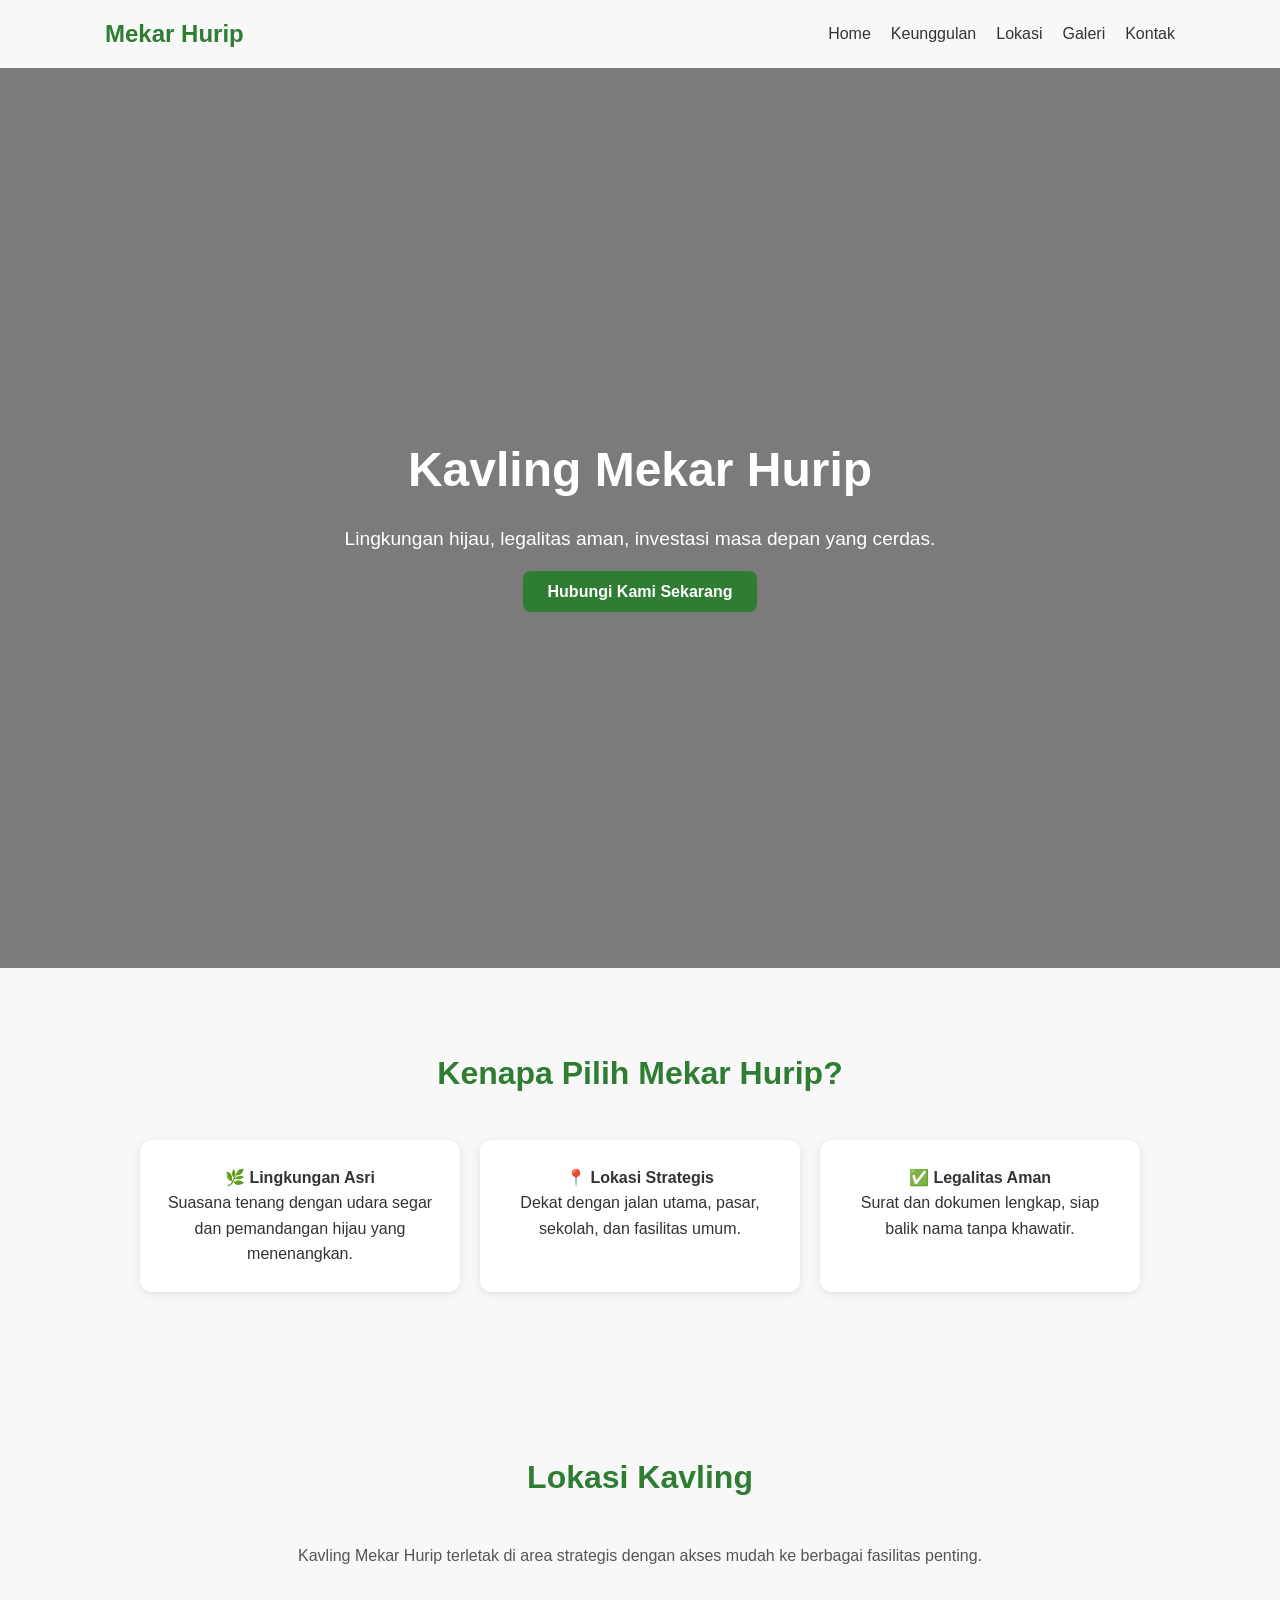
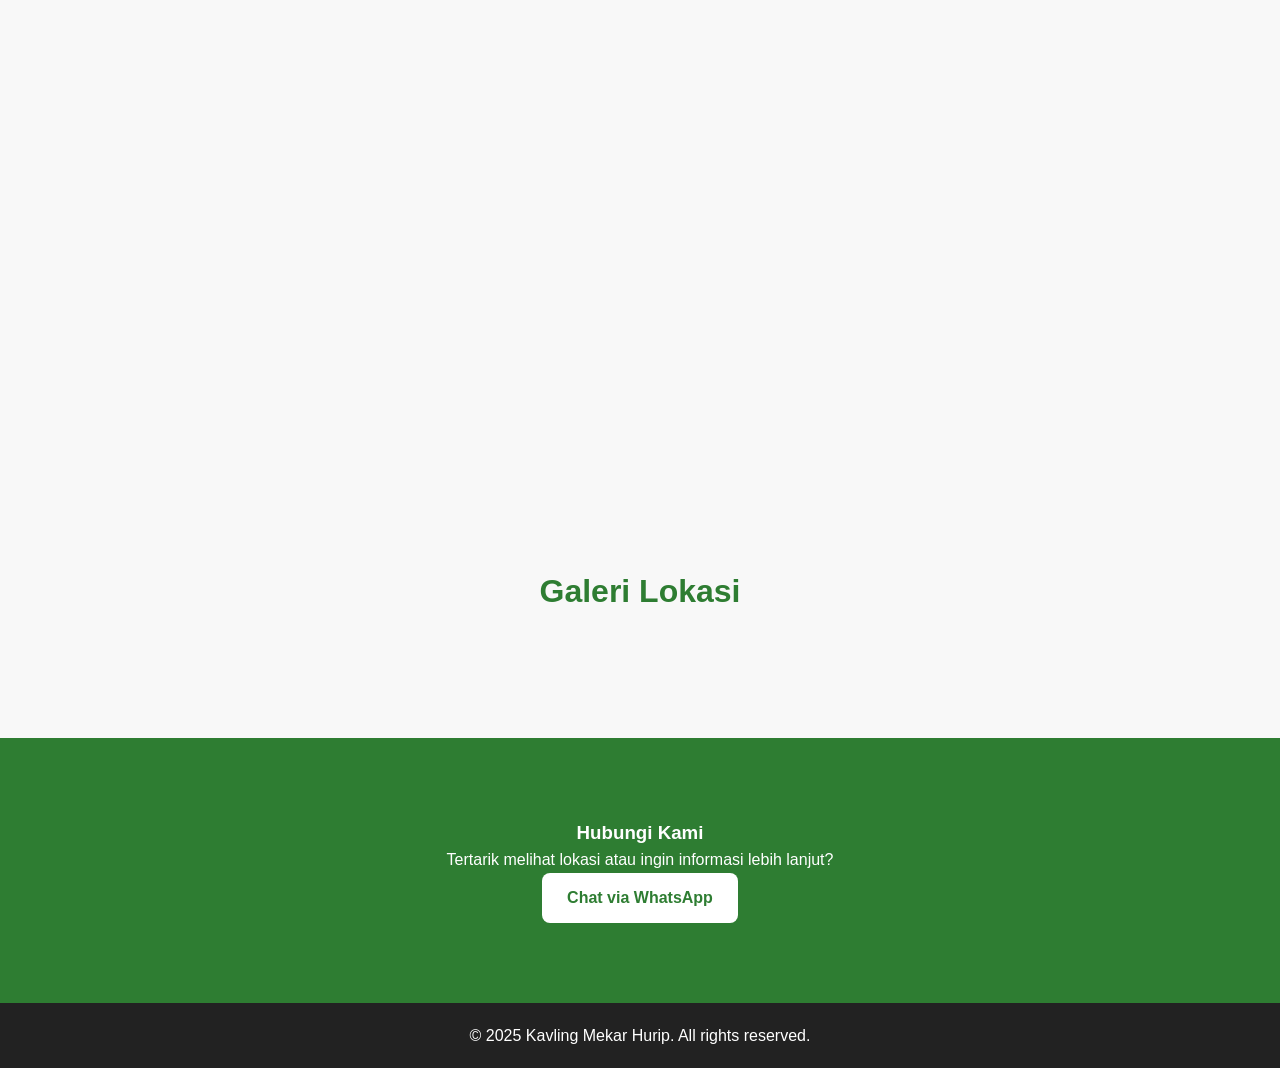
==== index.html @ fb1ff265 "update hero section" ====
<!DOCTYPE html>
<html lang="id">
<head>
  <meta charset="UTF-8">
  <meta name="viewport" content="width=device-width, initial-scale=1.0">
  <title>Kavling Mekar Hurip – Investasi Asri dan Strategis</title>
  <link rel="stylesheet" href="style.css">
</head>
<body>

  <!-- Navbar -->
  <header class="navbar">
    <div class="container">
      <h1 class="logo">Mekar Hurip</h1>
      <span class="menu-toggle">☰</span>
      <nav class="nav-links">
        <a href="#home">Home</a>
        <a href="#keunggulan">Keunggulan</a>
        <a href="#lokasi">Lokasi</a>
        <a href="#galeri">Galeri</a>
        <a href="#kontak">Kontak</a>
      </nav>
    </div>
  </header>

  <!-- Hero -->
  <section id="home" class="hero">
    <div class="overlay"></div>
    <div class="hero-content">
      <h2>Kavling Mekar Hurip</h2>
      <p>Lingkungan hijau, legalitas aman, investasi masa depan yang cerdas.</p>
      <a href="#kontak" class="btn">Hubungi Kami Sekarang</a>
    </div>
  </section>

  <!-- Keunggulan -->
  <section id="keunggulan" class="section fade-in">
    <h3>Kenapa Pilih Mekar Hurip?</h3>
    <div class="cards">
      <div class="card">
        <h4>🌿 Lingkungan Asri</h4>
        <p>Suasana tenang dengan udara segar dan pemandangan hijau yang menenangkan.</p>
      </div>
      <div class="card">
        <h4>📍 Lokasi Strategis</h4>
        <p>Dekat dengan jalan utama, pasar, sekolah, dan fasilitas umum.</p>
      </div>
      <div class="card">
        <h4>✅ Legalitas Aman</h4>
        <p>Surat dan dokumen lengkap, siap balik nama tanpa khawatir.</p>
      </div>
    </div>
  </section>

  <!-- Lokasi -->
  <section id="lokasi" class="section lokasi fade-in">
    <h3>Lokasi Kavling</h3>
    <p>Kavling Mekar Hurip terletak di area strategis dengan akses mudah ke berbagai fasilitas penting.</p>
    <iframe class="map"
      src="https://www.google.com/maps/embed?pb=!1m18!..." 
      allowfullscreen="" loading="lazy"></iframe>
  </section>

  <!-- Galeri -->
  <section id="galeri" class="section fade-in">
    <h3>Galeri Lokasi</h3>
    <div class="galeri">
      <img src="https://images.unsplash.com/photo-1600585154340-be6161a56a0c" alt="">
      <img src="https://images.unsplash.com/photo-1600585154353-70c2b6f5d8d4" alt="">
      <img src="https://images.unsplash.com/photo-1600585154319-9b429f7f26b3" alt="">
    </div>
  </section>

  <!-- Kontak -->
  <section id="kontak" class="kontak fade-in">
    <h3>Hubungi Kami</h3>
    <p>Tertarik melihat lokasi atau ingin informasi lebih lanjut?</p>
    <a href="https://wa.me/6281234567890" target="_blank" class="btn-white">Chat via WhatsApp</a>
  </section>

  <!-- Footer -->
  <footer>
    <p>© 2025 Kavling Mekar Hurip. All rights reserved.</p>
  </footer>
<script>
  // --- Menu toggle ---
  const menuToggle = document.querySelector('.menu-toggle');
  const navLinks = document.querySelector('.nav-links');
  menuToggle.addEventListener('click', () => {
    navLinks.classList.toggle('active');
  });

  // --- Efek Scroll Fade-in ---
  const fadeEls = document.querySelectorAll('.fade-in');
  const observer = new IntersectionObserver((entries) => {
    entries.forEach(entry => {
      if (entry.isIntersecting) {
        entry.target.classList.add('visible');
      }
    });
  }, { threshold: 0.2 });

  fadeEls.forEach(el => observer.observe(el));
</script>
</body>
</html>
---- style.css ----
/* === RESET DASAR === */
* {
  margin: 0;
  padding: 0;
  box-sizing: border-box;
}

body {
  font-family: "Poppins", sans-serif;
  background-color: #f8f8f8;
  color: #333;
  line-height: 1.6;
}

/* === NAVBAR === */
.container {
  max-width: 1100px;
  margin: auto;
  display: flex;
  justify-content: space-between;
  align-items: center;
  padding: 15px;
}

.logo {
  color: #2e7d32;
  font-weight: 700;
  font-size: 1.5rem;
}

.nav-links {
  display: flex;
  gap: 20px;
  align-items: center;
}

.nav-links a {
  color: #333;
  text-decoration: none;
  font-weight: 500;
  transition: color 0.3s ease;
}

.nav-links a:hover {
  color: #1e7d32;
}

.menu-toggle {
  display: none;
  font-size: 1.8em;
  color: #2e7d32;
  cursor: pointer;
}

/* === HERO SECTION === */
.hero {
  background-image: url('https://images.unsplash.com/photo-1600585154340-be6161a56a0c');
  background-size: cover;
  background-position: center;
  height: 100vh;
  display: flex;
  align-items: center;
  justify-content: center;
  text-align: center;
  color: white;
  position: relative;
}

.hero .overlay {
  position: absolute;
  top: 0; left: 0; right: 0; bottom: 0;
  background: rgba(0,0,0,0.5);
}

.hero-content {
  position: relative;
  z-index: 2;
}

.hero h2 {
  font-size: 3rem;
  margin-bottom: 15px;
}

.hero p {
  font-size: 1.2rem;
  margin-bottom: 25px;
}

.btn {
  background: #2e7d32;
  color: white;
  padding: 12px 25px;
  border-radius: 8px;
  text-decoration: none;
  font-weight: 600;
  transition: 0.3s;
}

.btn:hover {
  background: #256027;
}

/* === SECTION UMUM === */
.section {
  padding: 80px 20px;
  text-align: center;
}

.section h3 {
  font-size: 2rem;
  color: #2e7d32;
  margin-bottom: 40px;
}

/* === KEUNGGULAN (CARDS) === */
.cards {
  display: grid;
  grid-template-columns: repeat(auto-fit, minmax(250px, 1fr));
  gap: 20px;
  max-width: 1000px;
  margin: auto;
}

.card {
  background: white;
  border-radius: 12px;
  padding: 25px;
  box-shadow: 0 2px 8px rgba(0,0,0,0.1);
  transition: transform 0.3s ease, box-shadow 0.3s ease;
}

.card:hover {
  transform: translateY(-5px);
  box-shadow: 0 8px 16px rgba(0,0,0,0.15);
}

/* === LOKASI === */
.lokasi p {
  max-width: 700px;
  margin: 0 auto 30px;
  color: #555;
}

.map {
  width: 100%;
  height: 400px;
  border: 0;
  border-radius: 12px;
}

/* === GALERI === */
.galeri {
  display: grid;
  grid-template-columns: repeat(auto-fit, minmax(280px, 1fr));
  gap: 15px;
  max-width: 1000px;
  margin: auto;
}

.galeri img {
  width: 100%;
  border-radius: 12px;
  box-shadow: 0 2px 8px rgba(0,0,0,0.1);
}

/* === KONTAK === */
.kontak {
  background: #2e7d32;
  color: white;
  padding: 80px 20px;
  text-align: center;
}

.kontak .btn-white {
  display: inline-block;
  background: white;
  color: #2e7d32;
  padding: 12px 25px;
  border-radius: 8px;
  text-decoration: none;
  font-weight: 600;
  transition: 0.3s;
}

.kontak .btn-white:hover {
  background: #f0f0f0;
}

/* === FOOTER === */
footer {
  background: #222;
  color: white;
  text-align: center;
  padding: 20px;
}

/* === RESPONSIVE DESIGN === */

/* Tablet dan layar sedang (max 992px) */
@media (max-width: 992px) {
  .container {
    width: 90%;
  }

  .hero h2 {
    font-size: 2em;
  }

  .hero p {
    font-size: 1em;
  }
}

/* HP dan layar kecil (max 768px) */
@media (max-width: 768px) {
  .menu-toggle {
    display: block;
  }

  .nav-links {
    display: none;
    position: absolute;
    top: 70px;
    right: 0;
    background: rgba(44, 62, 80, 0.95);
    flex-direction: column;
    width: 100%;
    text-align: center;
    padding: 20px 0;
    box-shadow: 0 5px 10px rgba(0,0,0,0.2);
    z-index: 999;
    opacity: 0;
    transform: translateY(-15px);
    transition: all 0.3s ease;
  }

  .nav-links.active {
    display: flex;
    opacity: 1;
    transform: translateY(0);
    animation: slideDown 0.3s ease forwards;
  }

  .nav-links a {
    color: #fff;
    padding: 12px 0;
    display: block;
  }

  .nav-links a:hover {
    background: #1abc9c;
  }

  .hero {
    height: 80vh;
  }

  .hero h2 {
    font-size: 1.8em;
  }

  .hero p {
    font-size: 0.9em;
  }

  .card {
    width: 100%;
  }

  .kontak form {
    width: 100%;
  }
}

/* HP kecil (max 480px) */
@media (max-width: 480px) {
  .hero h2 {
    font-size: 1.5em;
  }

  .hero p {
    font-size: 0.9em;
  }

  .btn, .btn-white {
    padding: 8px 16px;
    font-size: 0.9em;
  }

  .logo {
    font-size: 1.3em;
  }

  .nav-links a {
    font-size: 0.95em;
  }
}

/* Desktop (lebih dari 768px) */
@media (min-width: 769px) {
  .menu-toggle {
    display: none;
  }

  .nav-links {
    display: flex !important;
    position: static;
    background: none;
    flex-direction: row;
    box-shadow: none;
    opacity: 1;
    transform: none;
  }

  .nav-links a {
    color: #333;
    background: none;
  }
}

/* === ANIMASI MENU === */
@keyframes slideDown {
  from {
    opacity: 0;
    transform: translateY(-20px);
  }
  to {
    opacity: 1;
    transform: translateY(0);
  }
}
/* === ANIMASI SCROLL FADE-IN === */
.fade-in {
  opacity: 0;
  transform: translateY(40px);
  transition: opacity 0.8s ease, transform 0.8s ease;
}

.fade-in.visible {
  opacity: 1;
  transform: translateY(0);
}
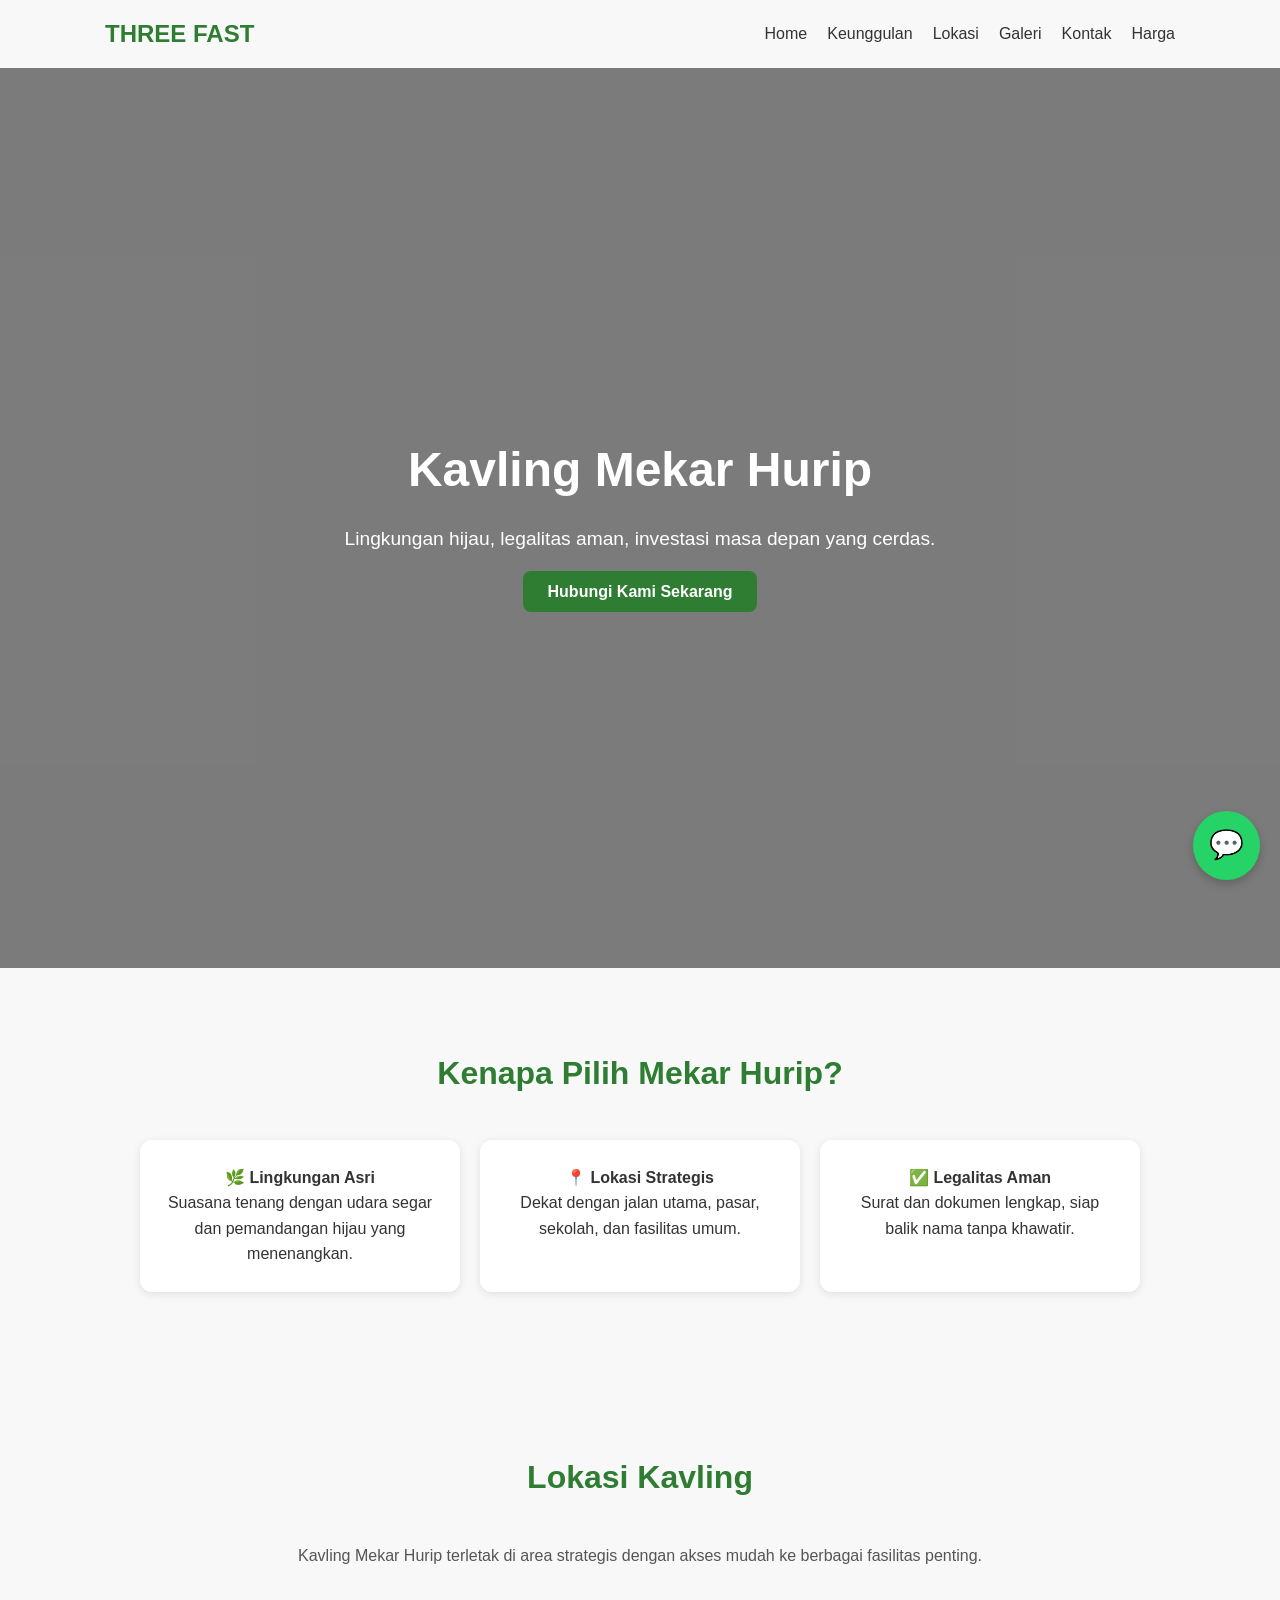
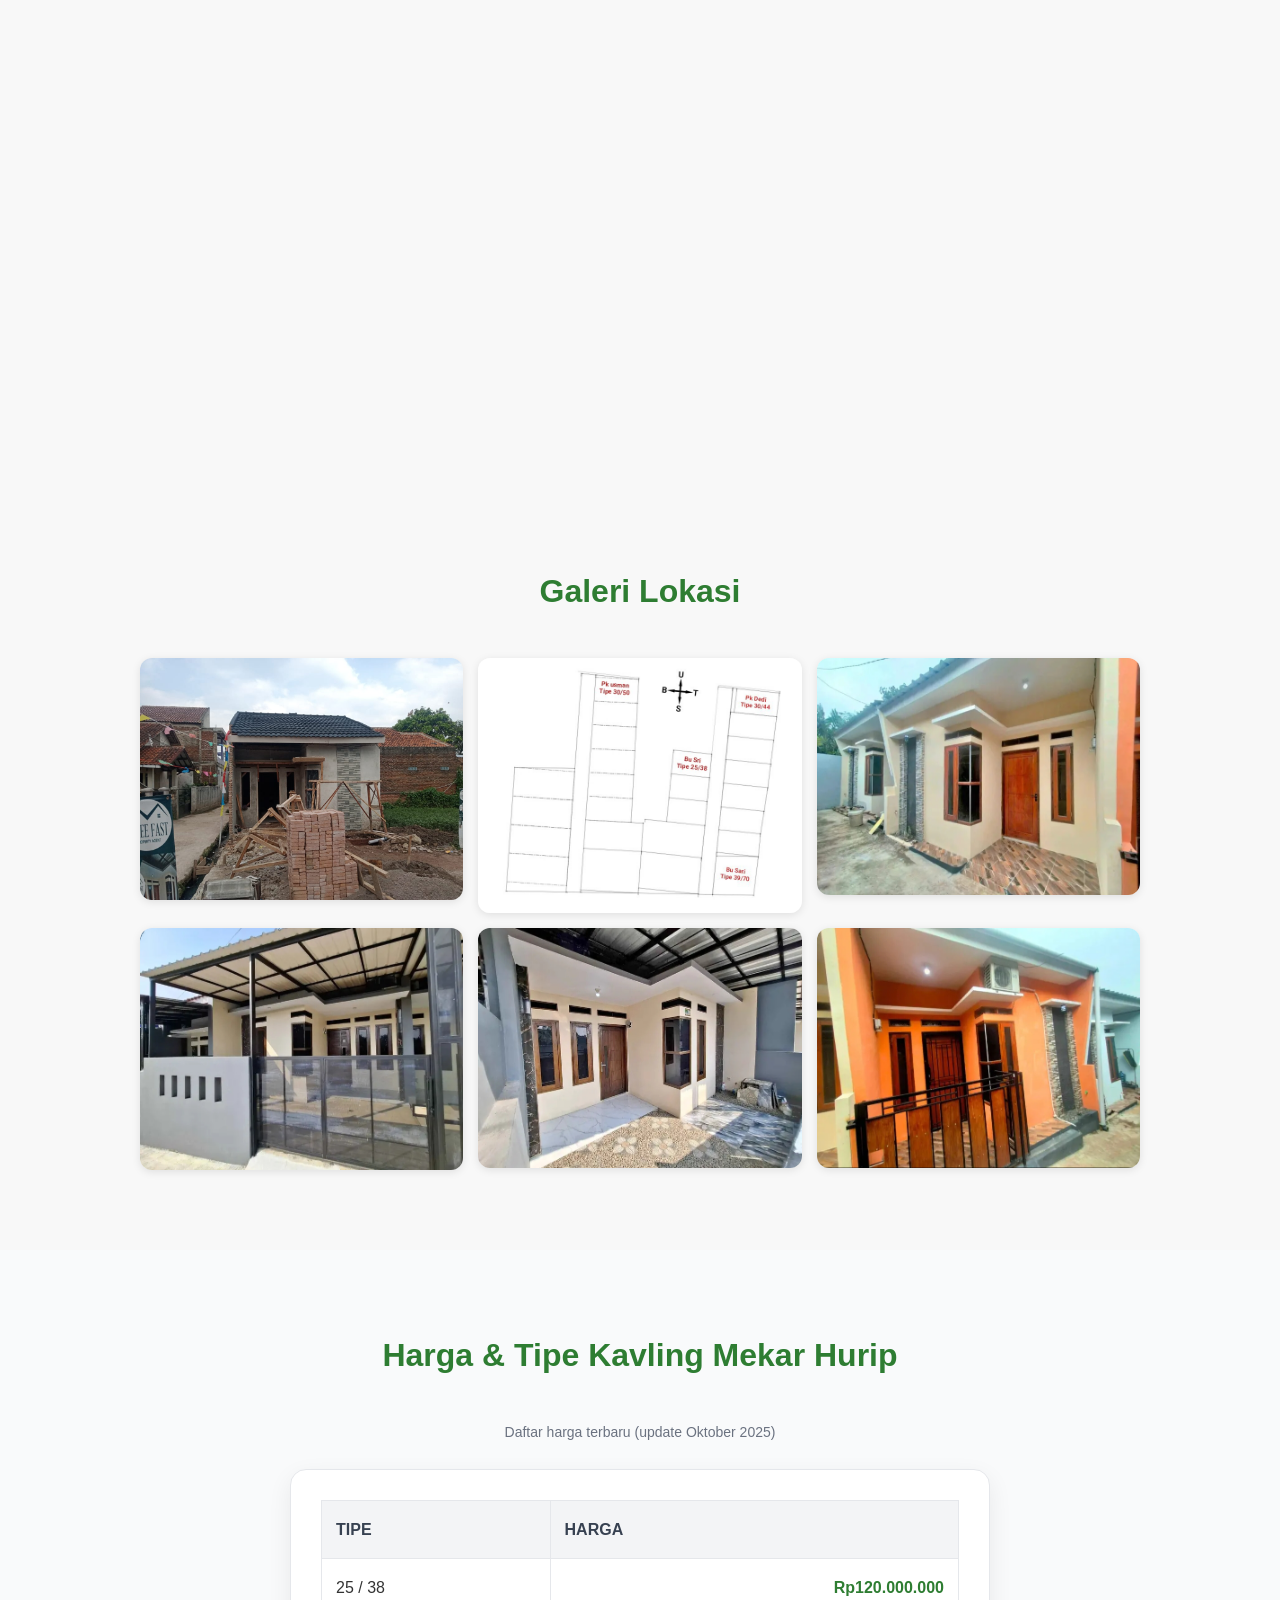
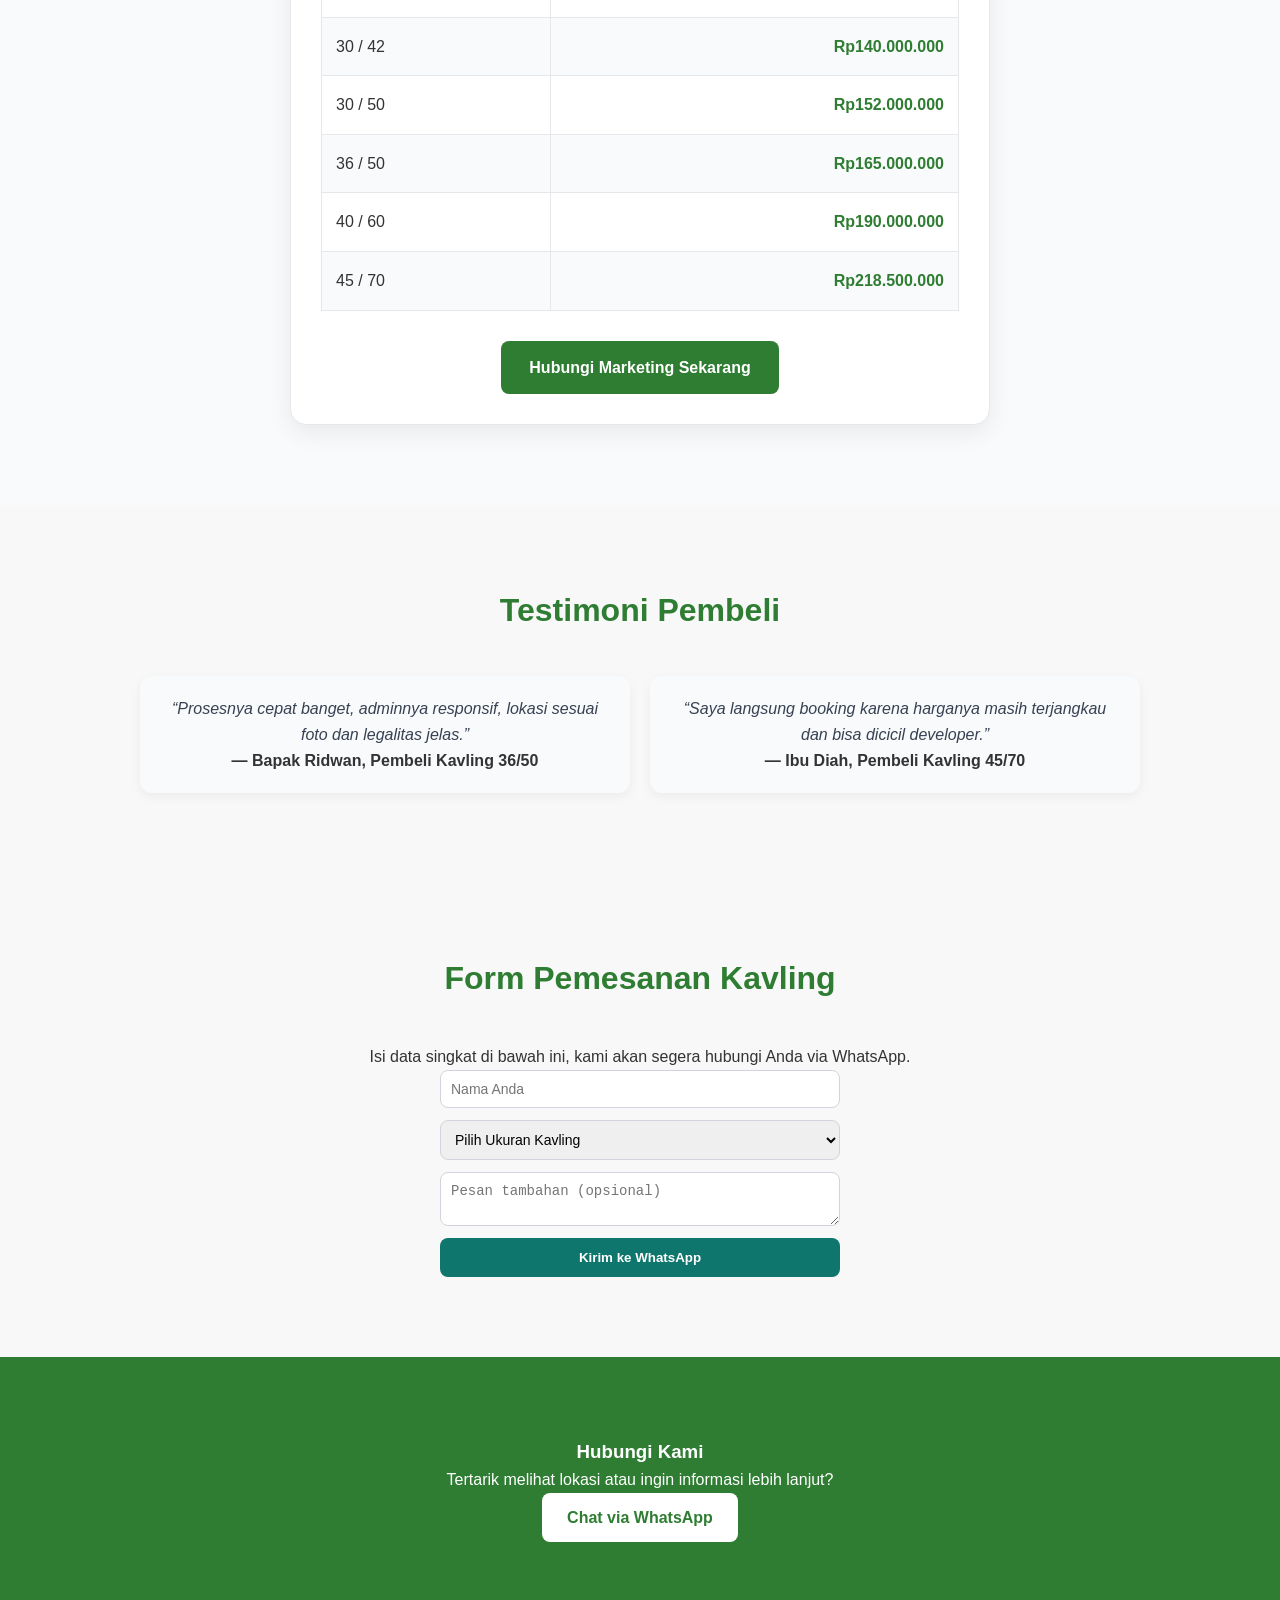
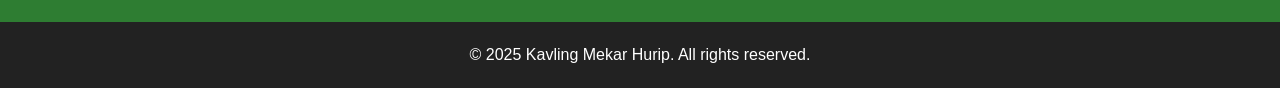
==== commit ba78a08c: "projek kavling" ====
--- a/index.html
+++ b/index.html
@@ -5,13 +5,15 @@
   <meta name="viewport" content="width=device-width, initial-scale=1.0">
   <title>Kavling Mekar Hurip – Investasi Asri dan Strategis</title>
   <link rel="stylesheet" href="style.css">
+  <meta name="description" content="Kavling Mekar Hurip Bojong Malaka - kavling asri, legalitas aman, harga mulai Rp120 juta. Lokasi strategis dekat fasilitas umum.">
+  <meta name="keywords" content="kavling Bojong Malaka, kavling Mekar Hurip, jual tanah Bandung, investasi properti murah">
 </head>
 <body>
 
   <!-- Navbar -->
   <header class="navbar">
     <div class="container">
-      <h1 class="logo">Mekar Hurip</h1>
+      <h1 class="logo">THREE FAST</h1>
       <span class="menu-toggle">☰</span>
       <nav class="nav-links">
         <a href="#home">Home</a>
@@ -19,6 +21,7 @@
         <a href="#lokasi">Lokasi</a>
         <a href="#galeri">Galeri</a>
         <a href="#kontak">Kontak</a>
+        <a href="#harga">Harga</a>
       </nav>
     </div>
   </header>
@@ -57,7 +60,7 @@
     <h3>Lokasi Kavling</h3>
     <p>Kavling Mekar Hurip terletak di area strategis dengan akses mudah ke berbagai fasilitas penting.</p>
     <iframe class="map"
-      src="https://www.google.com/maps/embed?pb=!1m18!..." 
+      src="https://www.google.com/maps/place/KAVLING+MEKAR+HURIP+BOJONGMALAKA/@-6.996932,107.6076114,19.5z/data=!4m14!1m7!3m6!1s0x2e68e90009b513f5:0x3570cea30dfe92aa!2sKAVLING+MEKAR+HURIP+BOJONGMALAKA!8m2!3d-6.9966136!4d107.6073963!16s%2Fg%2F11xvnf349w!3m5!1s0x2e68e90009b513f5:0x3570cea30dfe92aa!8m2!3d-6.9966136!4d107.6073963!16s%2Fg%2F11xvnf349w?entry=ttu&g_ep=EgoyMDI1MTAwOC4wIKXMDSoASAFQAw%3D%3D" 
       allowfullscreen="" loading="lazy"></iframe>
   </section>
 
@@ -65,24 +68,96 @@
   <section id="galeri" class="section fade-in">
     <h3>Galeri Lokasi</h3>
     <div class="galeri">
-      <img src="https://images.unsplash.com/photo-1600585154340-be6161a56a0c" alt="">
-      <img src="https://images.unsplash.com/photo-1600585154353-70c2b6f5d8d4" alt="">
-      <img src="https://images.unsplash.com/photo-1600585154319-9b429f7f26b3" alt="">
-    </div>
+      <img src="foto2.jpg" alt="">
+      <img src="foto4.jpg" alt="">
+      <img src="foto5.jpg" alt="">
+      <img src="foto6.jpg" alt="">
+      <img src="foto7.jpg" alt="">
+      <img src="foto8.jpg" alt="">
+    </div>
+  </section>
+
+  <!-- Harga & Skema Pembayaran -->
+  <section id="harga" class="section fade-up">
+    <h3>Harga & Tipe Kavling Mekar Hurip</h3>
+    <p class="muted">Daftar harga terbaru (update Oktober 2025)</p>
+
+    <div class="card">
+      <table>
+        <thead>
+          <tr>
+            <th>TIPE</th>
+            <th>HARGA</th>
+          </tr>
+        </thead>
+        <tbody>
+          <tr><td>25 / 38</td><td>Rp120.000.000</td></tr>
+          <tr><td>30 / 42</td><td>Rp140.000.000</td></tr>
+          <tr><td>30 / 50</td><td>Rp152.000.000</td></tr>
+          <tr><td>36 / 50</td><td>Rp165.000.000</td></tr>
+          <tr><td>40 / 60</td><td>Rp190.000.000</td></tr>
+          <tr><td>45 / 70</td><td>Rp218.500.000</td></tr>
+        </tbody>
+      </table>
+
+      <a href="#kontak" class="btn">Hubungi Marketing Sekarang</a>
+    </div>
+  </section>
+
+  <!-- Testimoni -->
+  <section id="testimoni" class="section fade-in">
+  <h3>Testimoni Pembeli</h3>
+  <div class="cards">
+    <div class="card">
+      <p>“Prosesnya cepat banget, adminnya responsif, lokasi sesuai foto dan legalitas jelas.”</p>
+      <strong>— Bapak Ridwan, Pembeli Kavling 36/50</strong>
+    </div>
+    <div class="card">
+      <p>“Saya langsung booking karena harganya masih terjangkau dan bisa dicicil developer.”</p>
+      <strong>— Ibu Diah, Pembeli Kavling 45/70</strong>
+    </div>
+  </div>
+  </section>
+  <!-- Form Pemesanan -->
+  <section id="pemesanan" class="section fade-in">
+  <h3>Form Pemesanan Kavling</h3>
+  <p>Isi data singkat di bawah ini, kami akan segera hubungi Anda via WhatsApp.</p>
+
+  <form id="form-pemesanan">
+    <input type="text" id="nama" placeholder="Nama Anda" required>
+    <select id="ukuran" required>
+      <option value="">Pilih Ukuran Kavling</option>
+      <option value="25/38">25 / 38</option>
+      <option value="30/42">30 / 42</option>
+      <option value="30/50">30 / 50</option>
+      <option value="36/50">36 / 50</option>
+      <option value="40/60">40 / 60</option>
+      <option value="45/70">45 / 70</option>
+    </select>
+    <textarea id="pesan" placeholder="Pesan tambahan (opsional)"></textarea>
+    <button type="submit" class="btn">Kirim ke WhatsApp</button>
+  </form>
   </section>
 
   <!-- Kontak -->
   <section id="kontak" class="kontak fade-in">
     <h3>Hubungi Kami</h3>
     <p>Tertarik melihat lokasi atau ingin informasi lebih lanjut?</p>
-    <a href="https://wa.me/6281234567890" target="_blank" class="btn-white">Chat via WhatsApp</a>
+    <a href="https://wa.me/6285142150823" target="_blank" class="btn-white">Chat via WhatsApp</a>
   </section>
 
   <!-- Footer -->
   <footer>
     <p>© 2025 Kavling Mekar Hurip. All rights reserved.</p>
   </footer>
-<script>
+  <!-- Floating WhatsApp -->
+  <a href="https://wa.me/6285142150823?text=Halo,%20saya%20tertarik%20dengan%20Kavling%20Mekar%20Hurip"
+   target="_blank"
+   class="floating-wa">
+  💬
+  </a>
+
+  <script>
   // --- Menu toggle ---
   const menuToggle = document.querySelector('.menu-toggle');
   const navLinks = document.querySelector('.nav-links');
@@ -102,5 +177,30 @@
 
   fadeEls.forEach(el => observer.observe(el));
 </script>
+<script>
+document.getElementById('form-pemesanan').addEventListener('submit', function(e) {
+  e.preventDefault();
+  const nama = encodeURIComponent(document.getElementById('nama').value);
+  const ukuran = encodeURIComponent(document.getElementById('ukuran').value);
+  const pesan = encodeURIComponent(document.getElementById('pesan').value);
+  const text = `Halo, saya ${nama}. Saya tertarik dengan kavling ukuran ${ukuran}. ${pesan ? 'Pesan tambahan: ' + pesan : ''}`;
+  const wa = `https://wa.me/6285142150823?text=${text}`;
+  window.open(wa, '_blank');
+});
+</script>
+<script>
+// Efek scroll fade-up (tambahan dari fade-in)
+const fadeUpEls = document.querySelectorAll('.fade-up');
+const fadeUpObserver = new IntersectionObserver(entries => {
+  entries.forEach(entry => {
+    if (entry.isIntersecting) {
+      entry.target.classList.add('visible');
+    }
+  });
+}, { threshold: 0.2 });
+
+fadeUpEls.forEach(el => fadeUpObserver.observe(el));
+</script>
+
 </body>
 </html>
--- a/style.css
+++ b/style.css
@@ -341,3 +341,231 @@
   opacity: 1;
   transform: translateY(0);
 }
+/* Harga Section */
+#harga .card {
+  background: #f8fafc;
+  border-radius: 12px;
+  padding: 20px;
+  box-shadow: 0 6px 18px rgba(0,0,0,0.05);
+  border: 1px solid rgba(0,0,0,0.05);
+  margin-top: 20px;
+}
+
+#harga table {
+  width: 100%;
+  border-collapse: collapse;
+  margin-top: 10px;
+}
+
+#harga th, #harga td {
+  padding: 10px;
+  border: 1px solid rgba(0,0,0,0.1);
+  text-align: center;
+}
+
+#harga th {
+  background: rgba(15,118,110,0.1);
+  color: #0f766e;
+}
+
+#harga .muted {
+  color: #6b7280;
+  font-size: 14px;
+}
+#harga table {
+  overflow-x: auto;
+  white-space: nowrap;
+}
+#testimoni .cards {
+  display: grid;
+  grid-template-columns: repeat(auto-fit, minmax(250px, 1fr));
+  gap: 20px;
+}
+#testimoni .card {
+  background: #f8fafc;
+  padding: 20px;
+  border-radius: 12px;
+  box-shadow: 0 4px 12px rgba(0,0,0,0.05);
+}
+#testimoni p { font-style: italic; color: #374151; }
+#pemesanan form {
+  display: flex;
+  flex-direction: column;
+  gap: 12px;
+  max-width: 400px;
+  margin: 0 auto;
+}
+#pemesanan input, #pemesanan select, #pemesanan textarea {
+  padding: 10px;
+  border: 1px solid #d1d5db;
+  border-radius: 8px;
+  font-size: 14px;
+}
+#pemesanan button {
+  background: #0f766e;
+  color: #fff;
+  border: none;
+  padding: 12px;
+  border-radius: 8px;
+  cursor: pointer;
+}
+#pemesanan button:hover {
+  background: #0d5c55;
+}
+.floating-wa {
+  position: fixed;
+  bottom: 20px;
+  right: 20px;
+  background: #25D366;
+  color: #fff;
+  font-size: 28px;
+  padding: 12px 16px;
+  border-radius: 50%;
+  box-shadow: 0 4px 10px rgba(0,0,0,0.2);
+  text-decoration: none;
+  z-index: 999;
+  transition: transform 0.2s ease;
+}
+.floating-wa:hover {
+  transform: scale(1.1);
+}
+/* ==== KODE BAGIAN HARGA (SUDAH DIPERBAIKI) ==== */
+
+#harga {
+  padding: 80px 20px;
+  background: #f9fafb;
+  text-align: center;
+}
+
+/* Ini adalah card putih pembungkus tabelnya */
+#harga .card {
+  max-width: 700px;    /* Batas maksimum agar tidak terlalu lebar di layar besar */
+  margin: 0 auto;      /* Ini yang membuat card berada di tengah */
+  background: #ffffff;
+  border-radius: 16px;
+  padding: 30px;
+  box-shadow: 0 8px 25px rgba(0, 0, 0, 0.07);
+  border: 1px solid #e5e7eb;
+  transition: transform 0.3s ease, box-shadow 0.3s ease;
+}
+
+#harga .card:hover {
+  transform: translateY(-5px);
+  box-shadow: 0 12px 30px rgba(0, 0, 0, 0.1);
+}
+
+/* Teks sub-judul "Daftar harga terbaru..." */
+#harga .muted {
+  margin-bottom: 25px;
+  display: block; /* Memastikan posisinya benar */
+  color: #6b7280;
+}
+
+/* INI BAGIAN UTAMA PERBAIKANNYA */
+#harga table {
+  width: 100%; /* <-- KUNCI: Membuat tabel memenuhi lebar .card */
+  border-collapse: collapse; /* Merapikan garis-garis tabel */
+  margin: 0;
+}
+
+/* Menata sel header (TH) dan sel data (TD) */
+#harga th,
+#harga td {
+  padding: 16px 14px;
+  border: 1px solid #e5e7eb;
+  text-align: left; /* Teks rata kiri lebih mudah dibaca */
+  font-size: 16px;
+}
+
+#harga th {
+  background: #f3f4f6;
+  font-weight: 600;
+  color: #374151;
+}
+
+/* Membuat kolom harga rata kanan dan lebih menonjol */
+#harga td:last-child {
+  text-align: right;
+  font-weight: 600;
+  color: #2e7d32;
+}
+
+/* Efek "zebra" agar baris lebih mudah dibedakan */
+#harga tbody tr:nth-child(even) {
+  background-color: #f9fafb;
+}
+
+/* Efek hover pada setiap baris tabel */
+#harga tbody tr:hover {
+  background-color: #eef7ee; /* Warna hijau yang sangat lembut */
+}
+
+/* Tombol "Hubungi Marketing" */
+#harga .btn {
+  display: inline-block;
+  background: #2e7d32;
+  color: #fff;
+  padding: 14px 28px;
+  border-radius: 8px;
+  font-weight: 600;
+  text-decoration: none;
+  margin-top: 30px;
+  transition: all 0.25s ease;
+}
+
+#harga .btn:hover {
+  background: #256027;
+  transform: translateY(-2px) scale(1.03);
+}
+
+/* Penyesuaian untuk layar HP */
+@media (max-width: 768px) {
+  #harga .card {
+    width: 95%;
+    padding: 20px;
+  }
+  #harga th, #harga td {
+    font-size: 14px;
+    padding: 12px 10px;
+  }
+}
+
+/* ==== Efek Visual Blok Harga ==== */
+
+/* Animasi muncul lembut */
+.fade-up {
+  opacity: 0;
+  transform: translateY(20px);
+  transition: all 0.8s ease;
+}
+.fade-up.visible {
+  opacity: 1;
+  transform: translateY(0);
+}
+
+/* Efek hover di baris tabel */
+#harga tbody tr {
+  transition: background-color 0.25s ease, transform 0.2s ease;
+}
+#harga tbody tr:hover {
+  background-color: rgba(15, 118, 110, 0.08);
+  transform: scale(1.01);
+}
+
+/* Shadow halus di hover card */
+#harga .card {
+  transition: box-shadow 0.3s ease, transform 0.3s ease;
+}
+#harga .card:hover {
+  box-shadow: 0 8px 20px rgba(0,0,0,0.08);
+  transform: translateY(-3px);
+}
+
+/* Transisi tombol */
+#harga .btn {
+  transition: all 0.25s ease;
+}
+#harga .btn:hover {
+  background-color: #0c5a54;
+  transform: scale(1.03);
+}
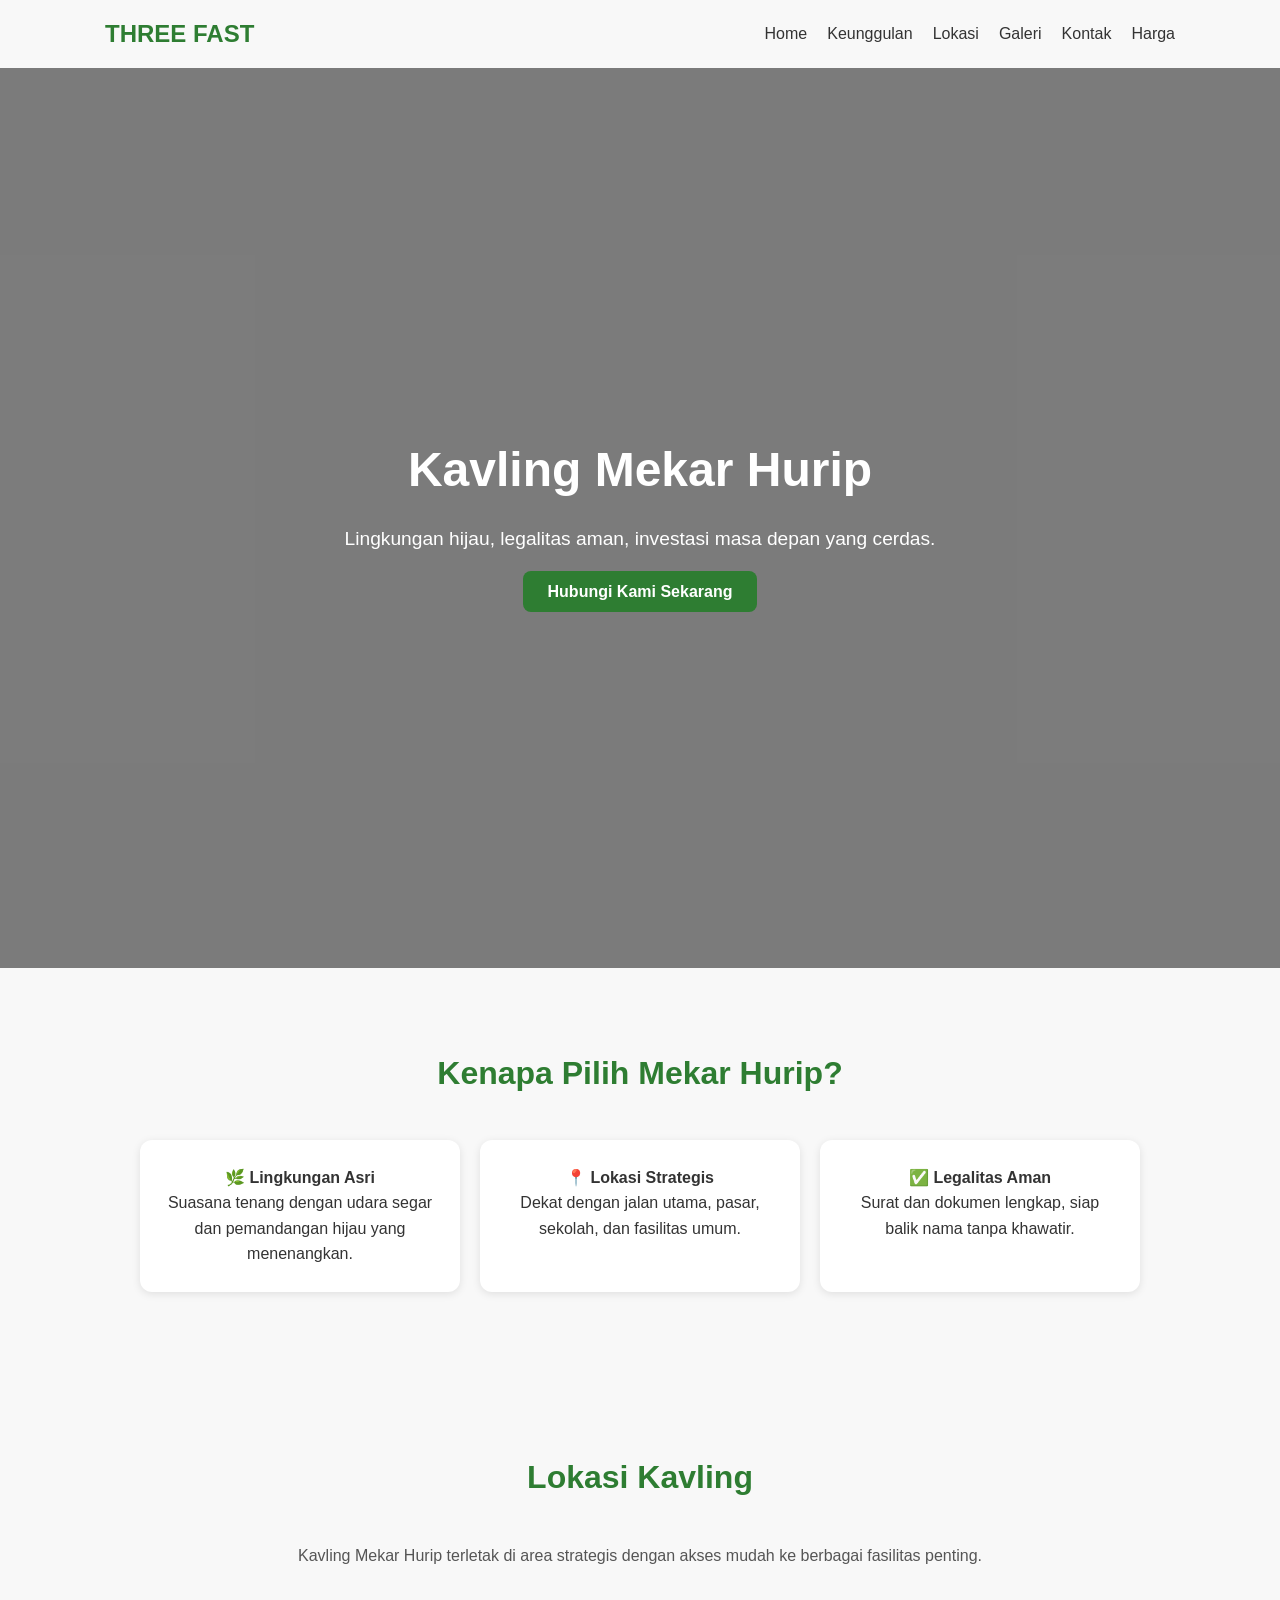
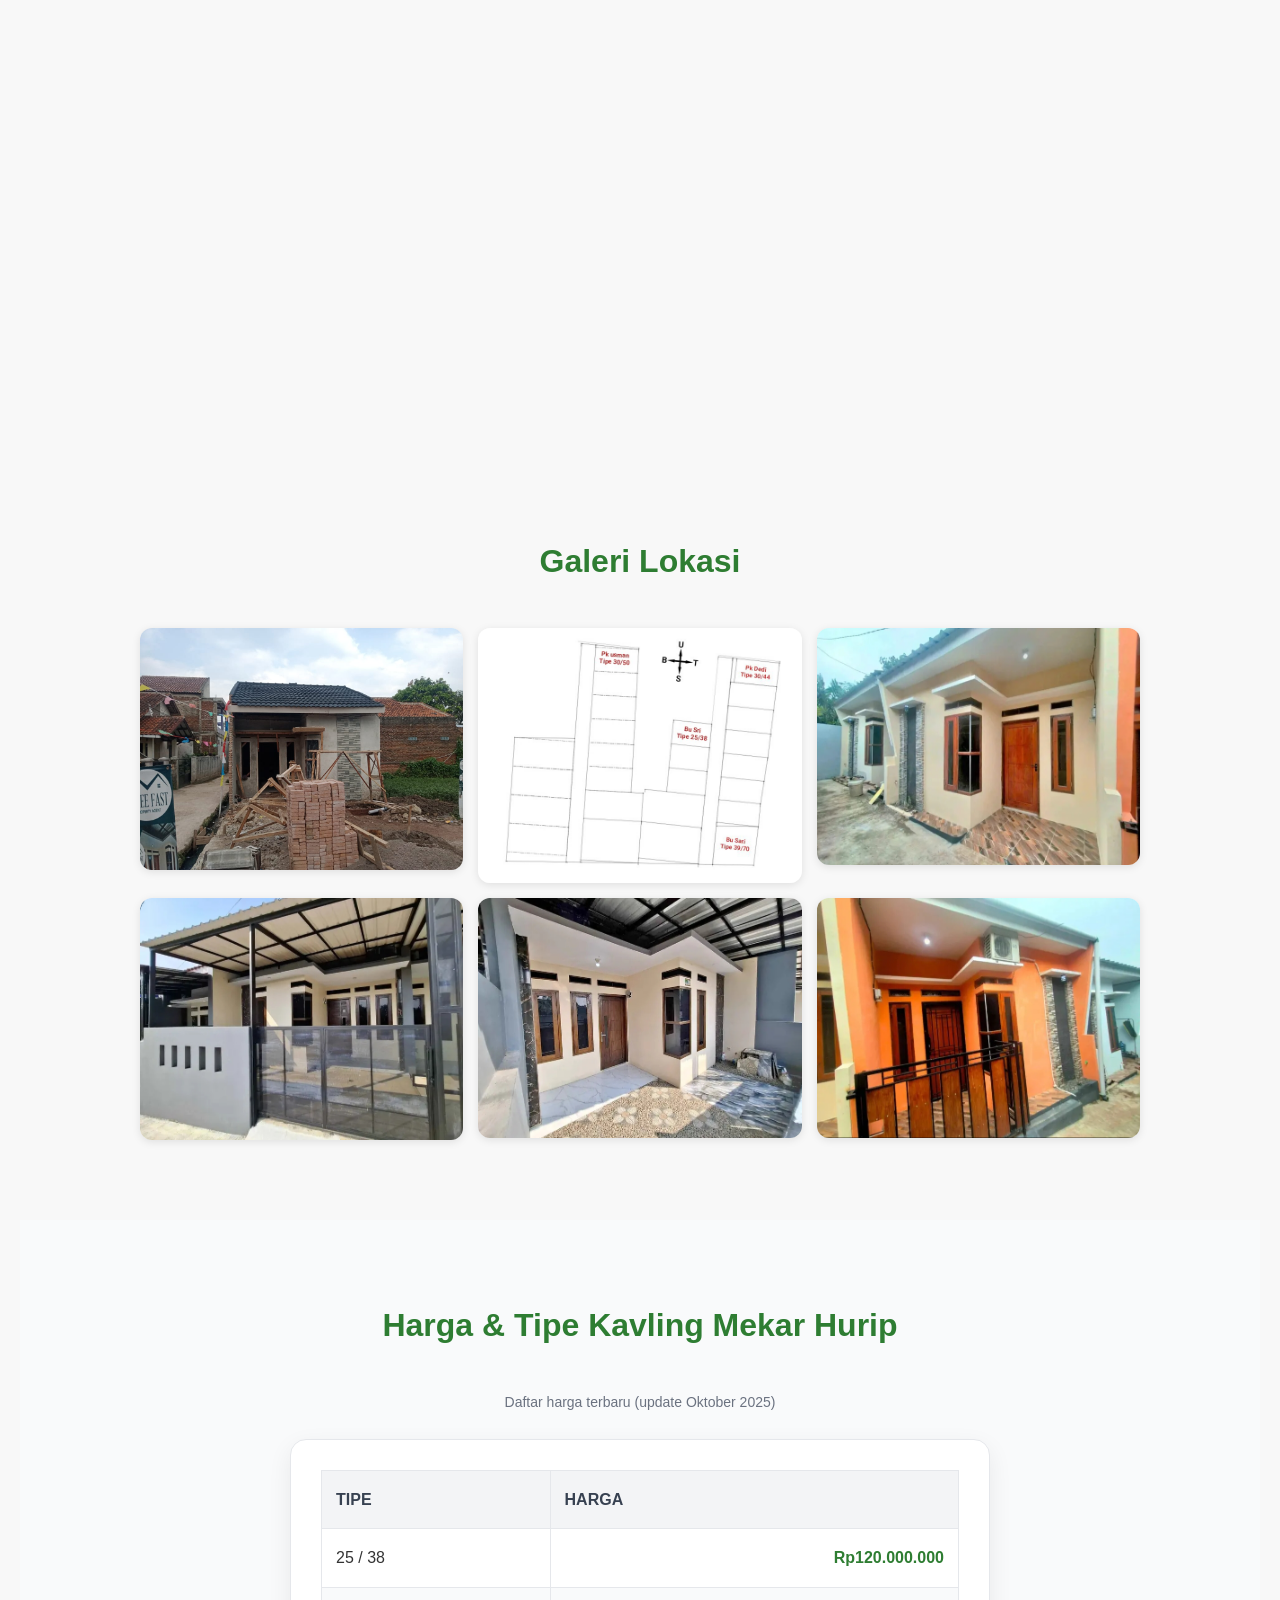
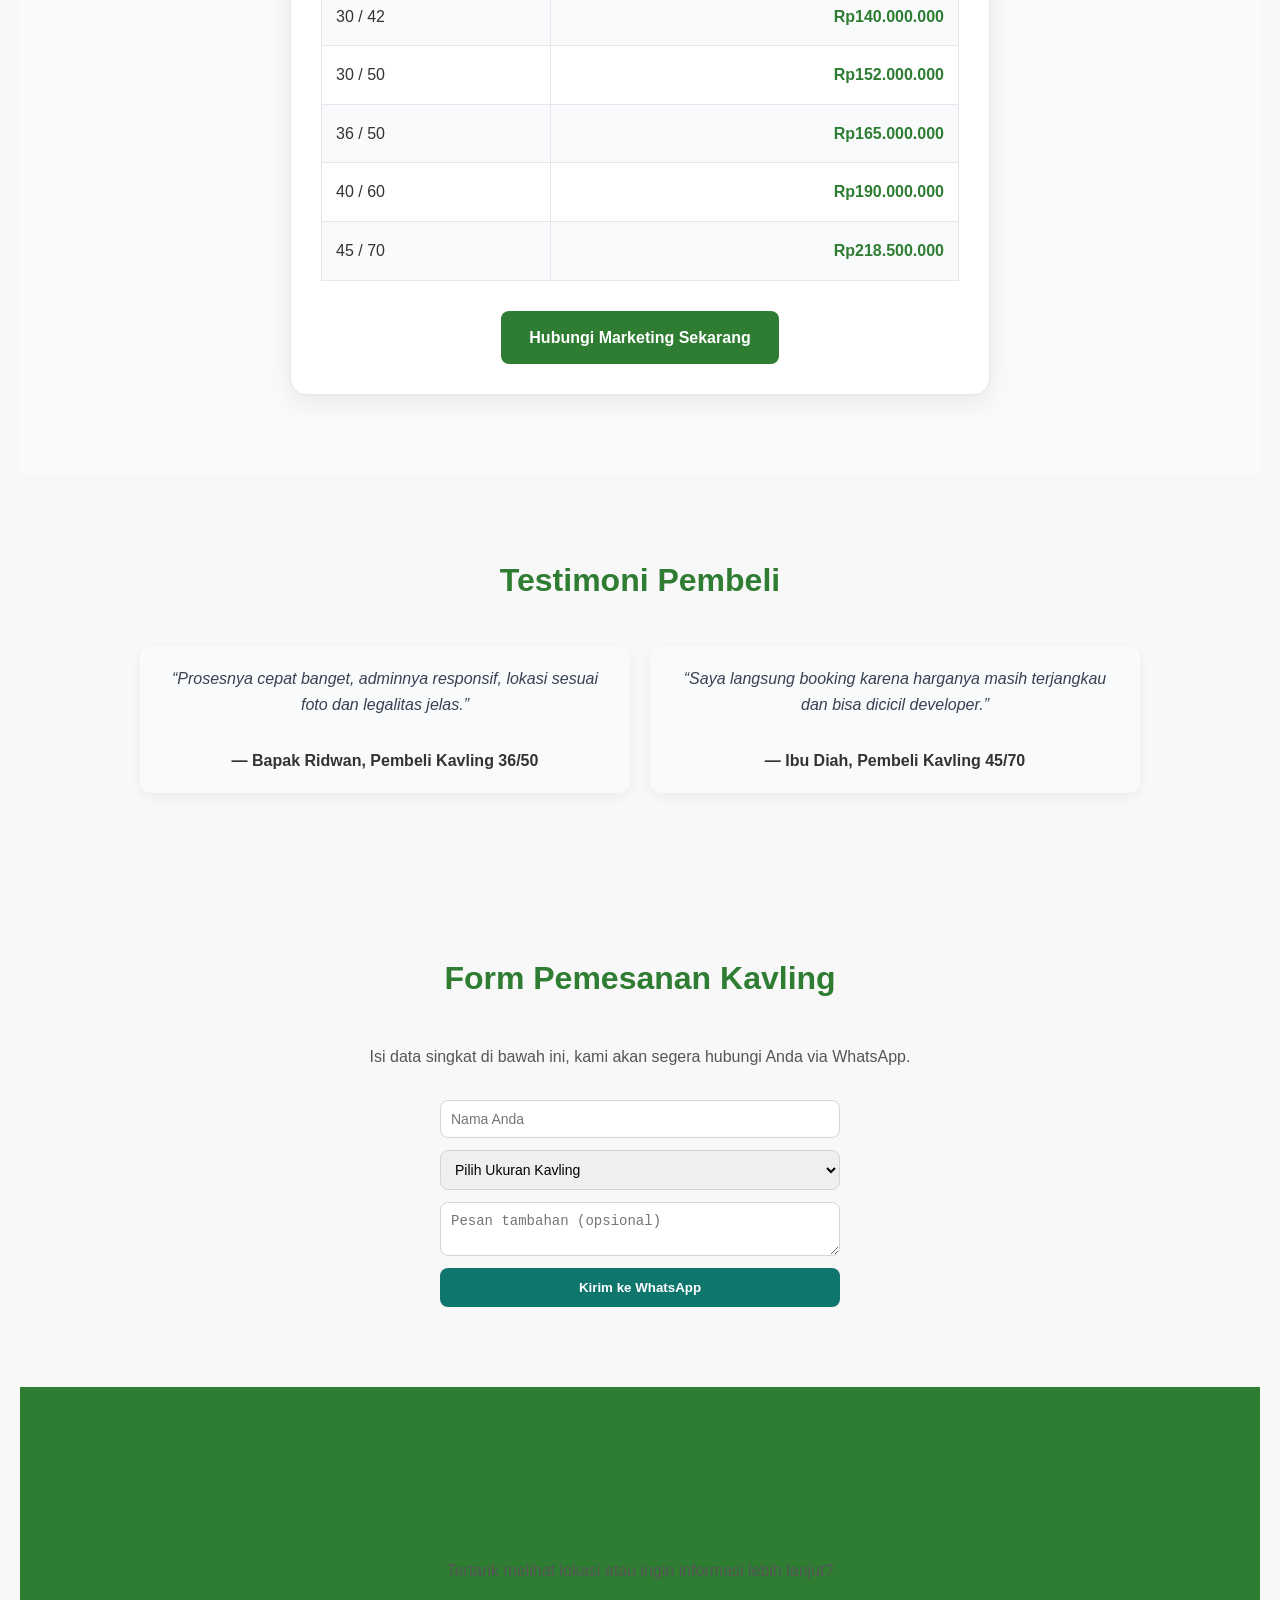
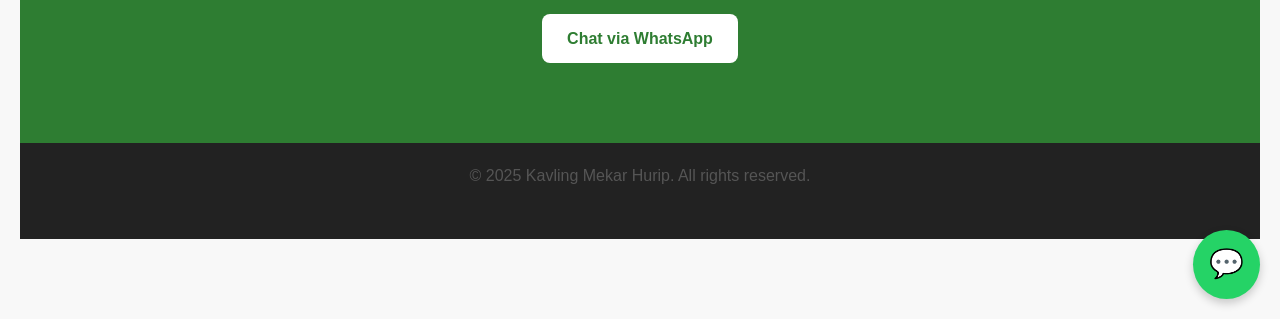
==== commit 76df79f3: "perbaikan kecil" ====
--- a/index.html
+++ b/index.html
@@ -59,11 +59,14 @@
   <section id="lokasi" class="section lokasi fade-in">
     <h3>Lokasi Kavling</h3>
     <p>Kavling Mekar Hurip terletak di area strategis dengan akses mudah ke berbagai fasilitas penting.</p>
-    <iframe class="map"
-      src="https://www.google.com/maps/place/KAVLING+MEKAR+HURIP+BOJONGMALAKA/@-6.996932,107.6076114,19.5z/data=!4m14!1m7!3m6!1s0x2e68e90009b513f5:0x3570cea30dfe92aa!2sKAVLING+MEKAR+HURIP+BOJONGMALAKA!8m2!3d-6.9966136!4d107.6073963!16s%2Fg%2F11xvnf349w!3m5!1s0x2e68e90009b513f5:0x3570cea30dfe92aa!8m2!3d-6.9966136!4d107.6073963!16s%2Fg%2F11xvnf349w?entry=ttu&g_ep=EgoyMDI1MTAwOC4wIKXMDSoASAFQAw%3D%3D" 
-      allowfullscreen="" loading="lazy"></iframe>
-  </section>
-
+  <iframe src="https://www.google.com/maps/embed?pb=!1m14!1m8!1m3!1d990.0262125725366!2d107.6076114!3d-6.996932!3m2!1i1024!2i768!4f13.1!3m3!1m2!1s0x2e68e90009b513f5%3A0x3570cea30dfe92aa!2sKAVLING%20MEKAR%20HURIP%20BOJONGMALAKA!5e0!3m2!1sid!2sid!4v1760415456312!5m2!1sid!2sid" 
+    width="600"
+    height="450"
+    style="border:0;"
+    allowfullscreen=""
+    loading="lazy"
+    referrerpolicy="no-referrer-when-downgrade">
+  </iframe>
   <!-- Galeri -->
   <section id="galeri" class="section fade-in">
     <h3>Galeri Lokasi</h3>
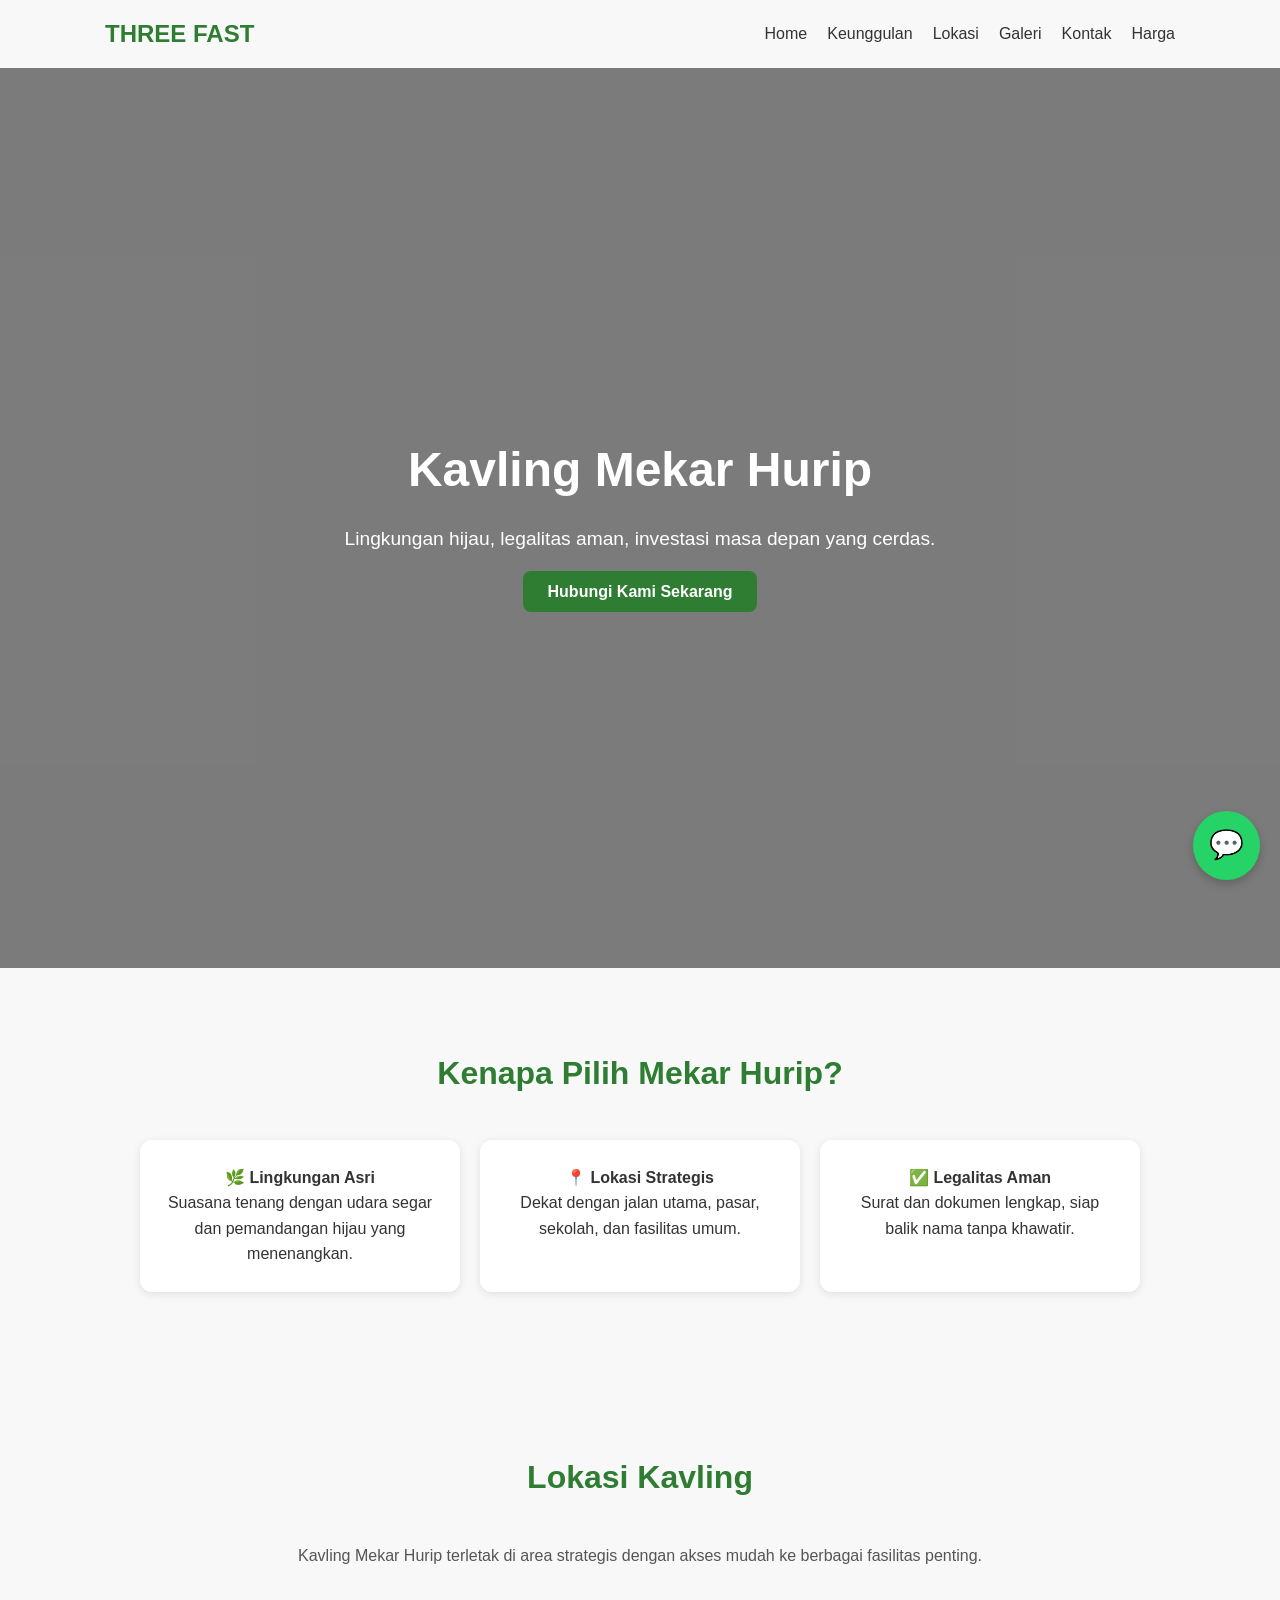
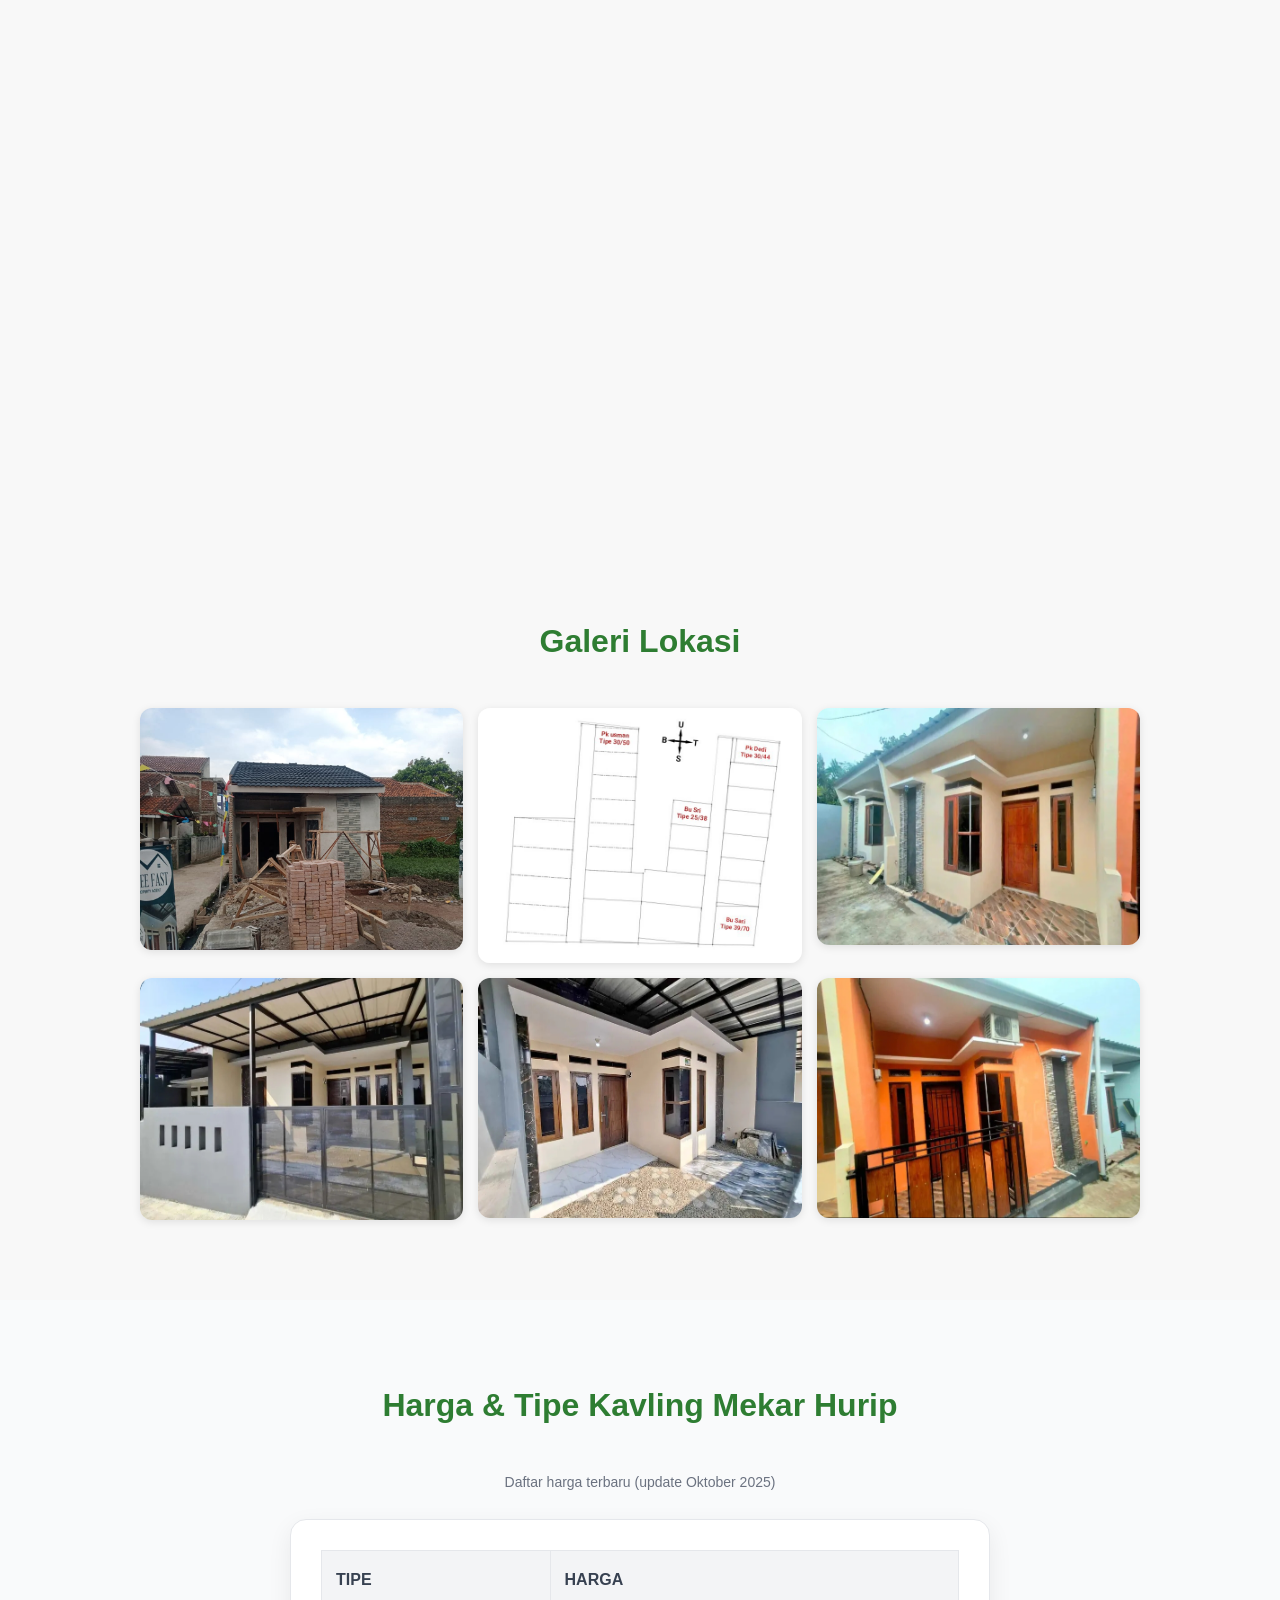
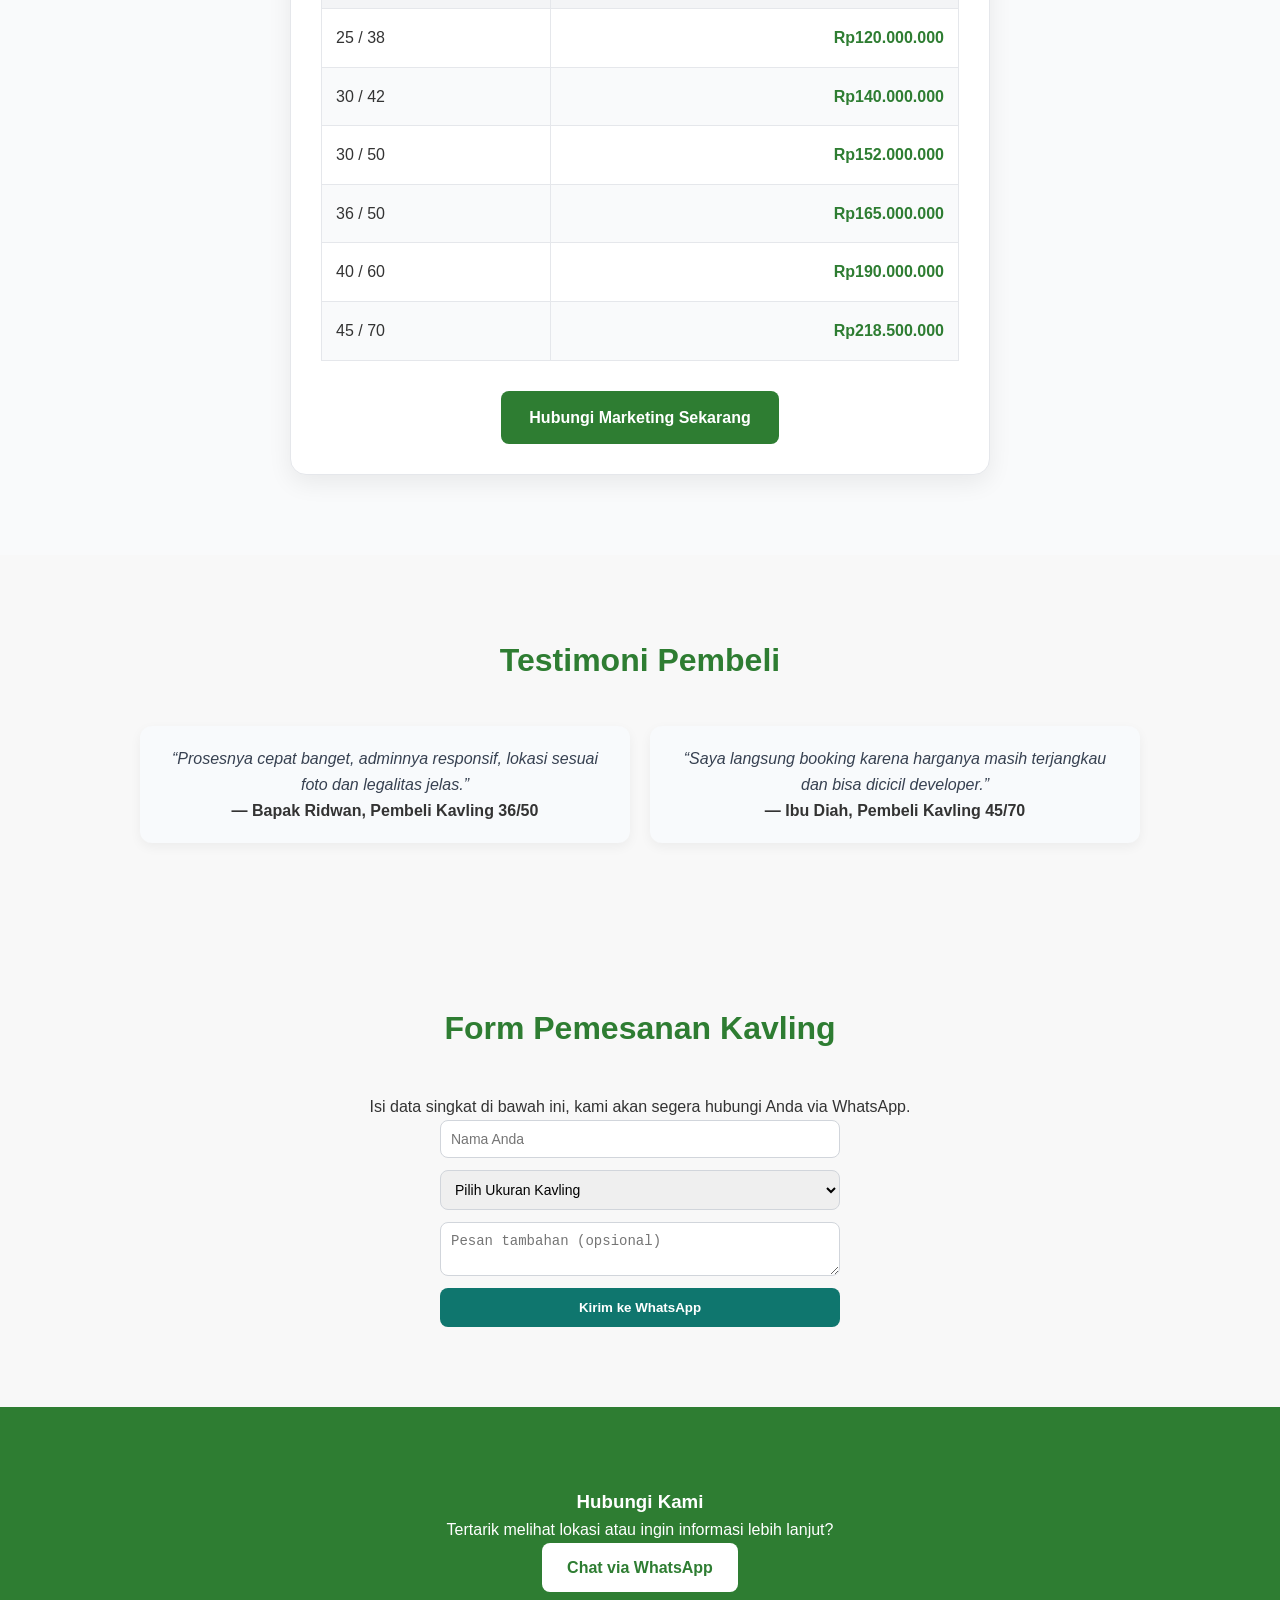
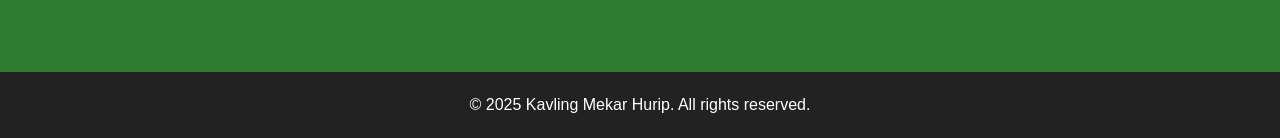
==== commit 85a34332: "kesalahan" ====
--- a/index.html
+++ b/index.html
@@ -59,14 +59,15 @@
   <section id="lokasi" class="section lokasi fade-in">
     <h3>Lokasi Kavling</h3>
     <p>Kavling Mekar Hurip terletak di area strategis dengan akses mudah ke berbagai fasilitas penting.</p>
-  <iframe src="https://www.google.com/maps/embed?pb=!1m14!1m8!1m3!1d990.0262125725366!2d107.6076114!3d-6.996932!3m2!1i1024!2i768!4f13.1!3m3!1m2!1s0x2e68e90009b513f5%3A0x3570cea30dfe92aa!2sKAVLING%20MEKAR%20HURIP%20BOJONGMALAKA!5e0!3m2!1sid!2sid!4v1760415456312!5m2!1sid!2sid" 
-    width="600"
-    height="450"
-    style="border:0;"
-    allowfullscreen=""
-    loading="lazy"
-    referrerpolicy="no-referrer-when-downgrade">
-  </iframe>
+    <iframe src="https://www.google.com/maps/embed?pb=!1m14!1m8!1m3!1d990.0262125725366!2d107.6076114!3d-6.996932!3m2!1i1024!2i768!4f13.1!3m3!1m2!1s0x2e68e90009b513f5%3A0x3570cea30dfe92aa!2sKAVLING%20MEKAR%20HURIP%20BOJONGMALAKA!5e0!3m2!1sid!2sid!4v1760415456312!5m2!1sid!2sid" 
+      width="600"
+      height="450"
+      style="border:0;"
+      allowfullscreen=""
+      loading="lazy"
+      referrerpolicy="no-referrer-when-downgrade">
+    </iframe>
+  </section>
   <!-- Galeri -->
   <section id="galeri" class="section fade-in">
     <h3>Galeri Lokasi</h3>
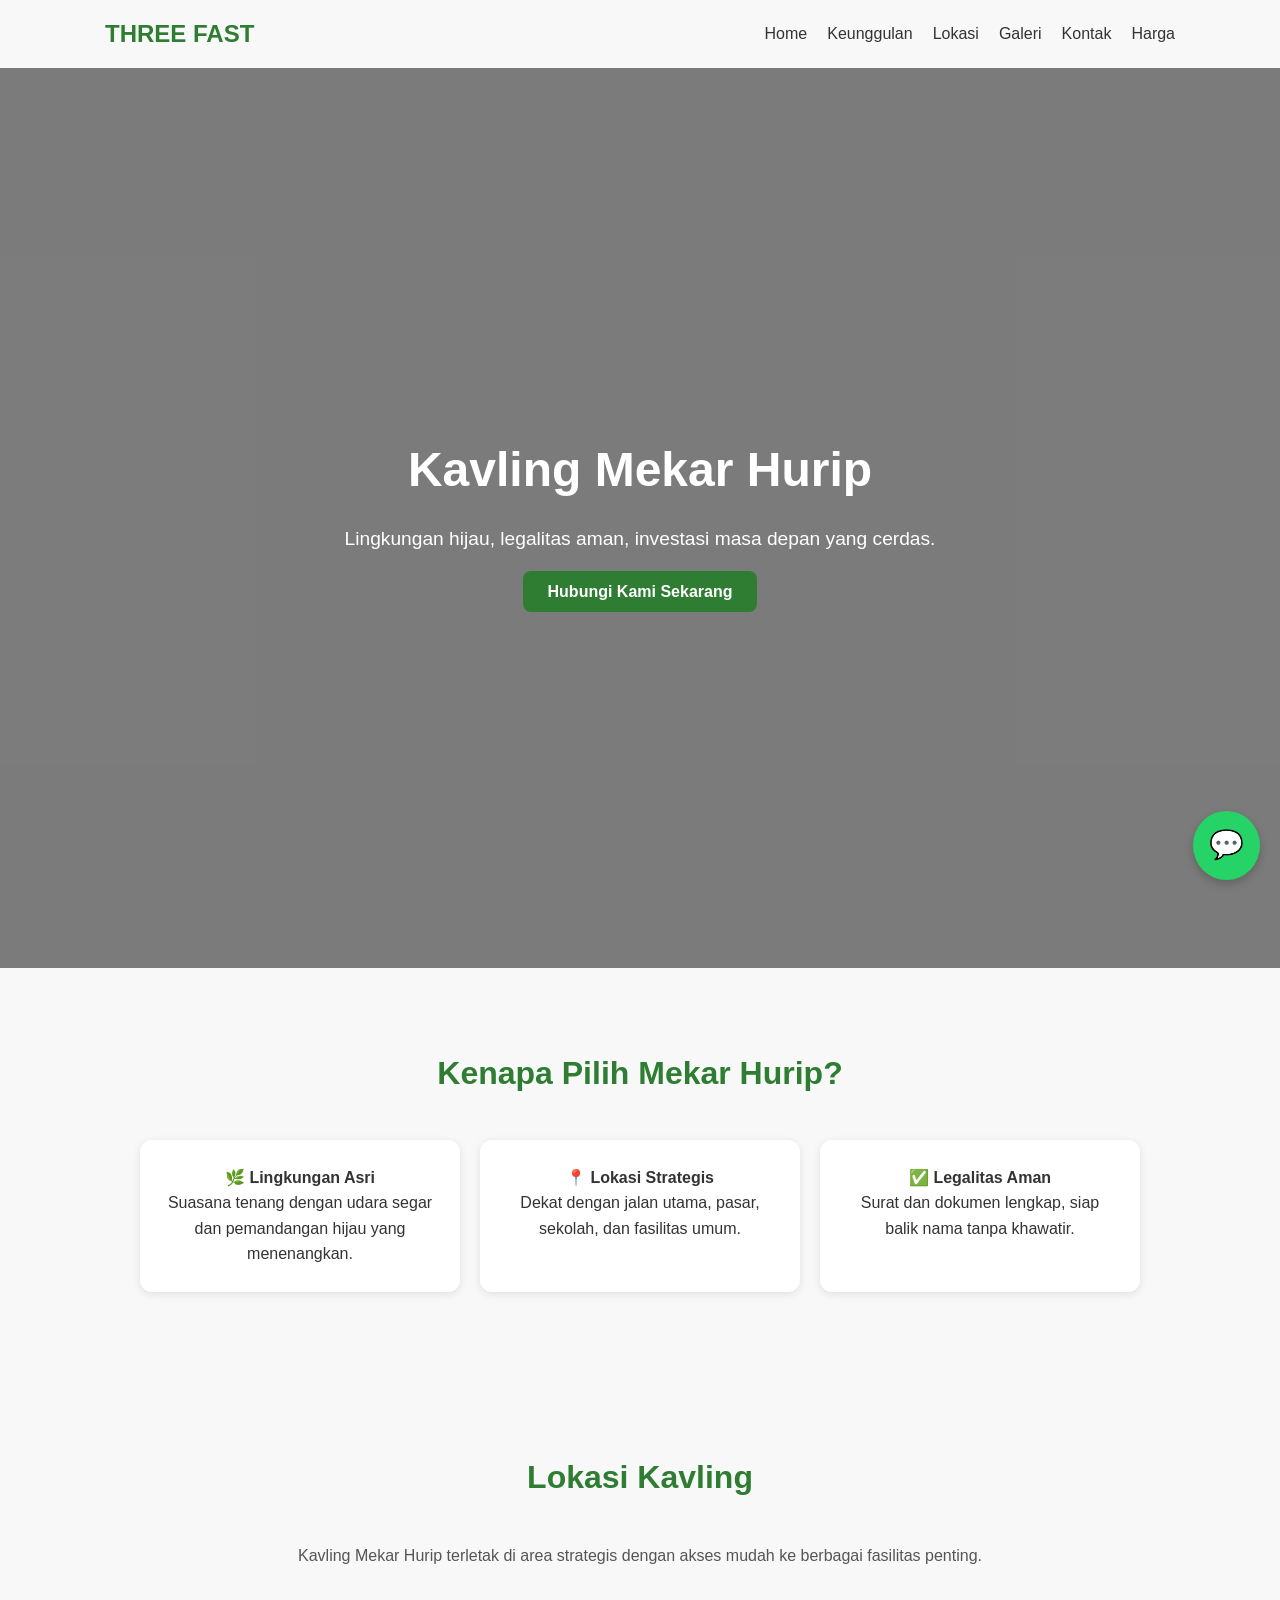
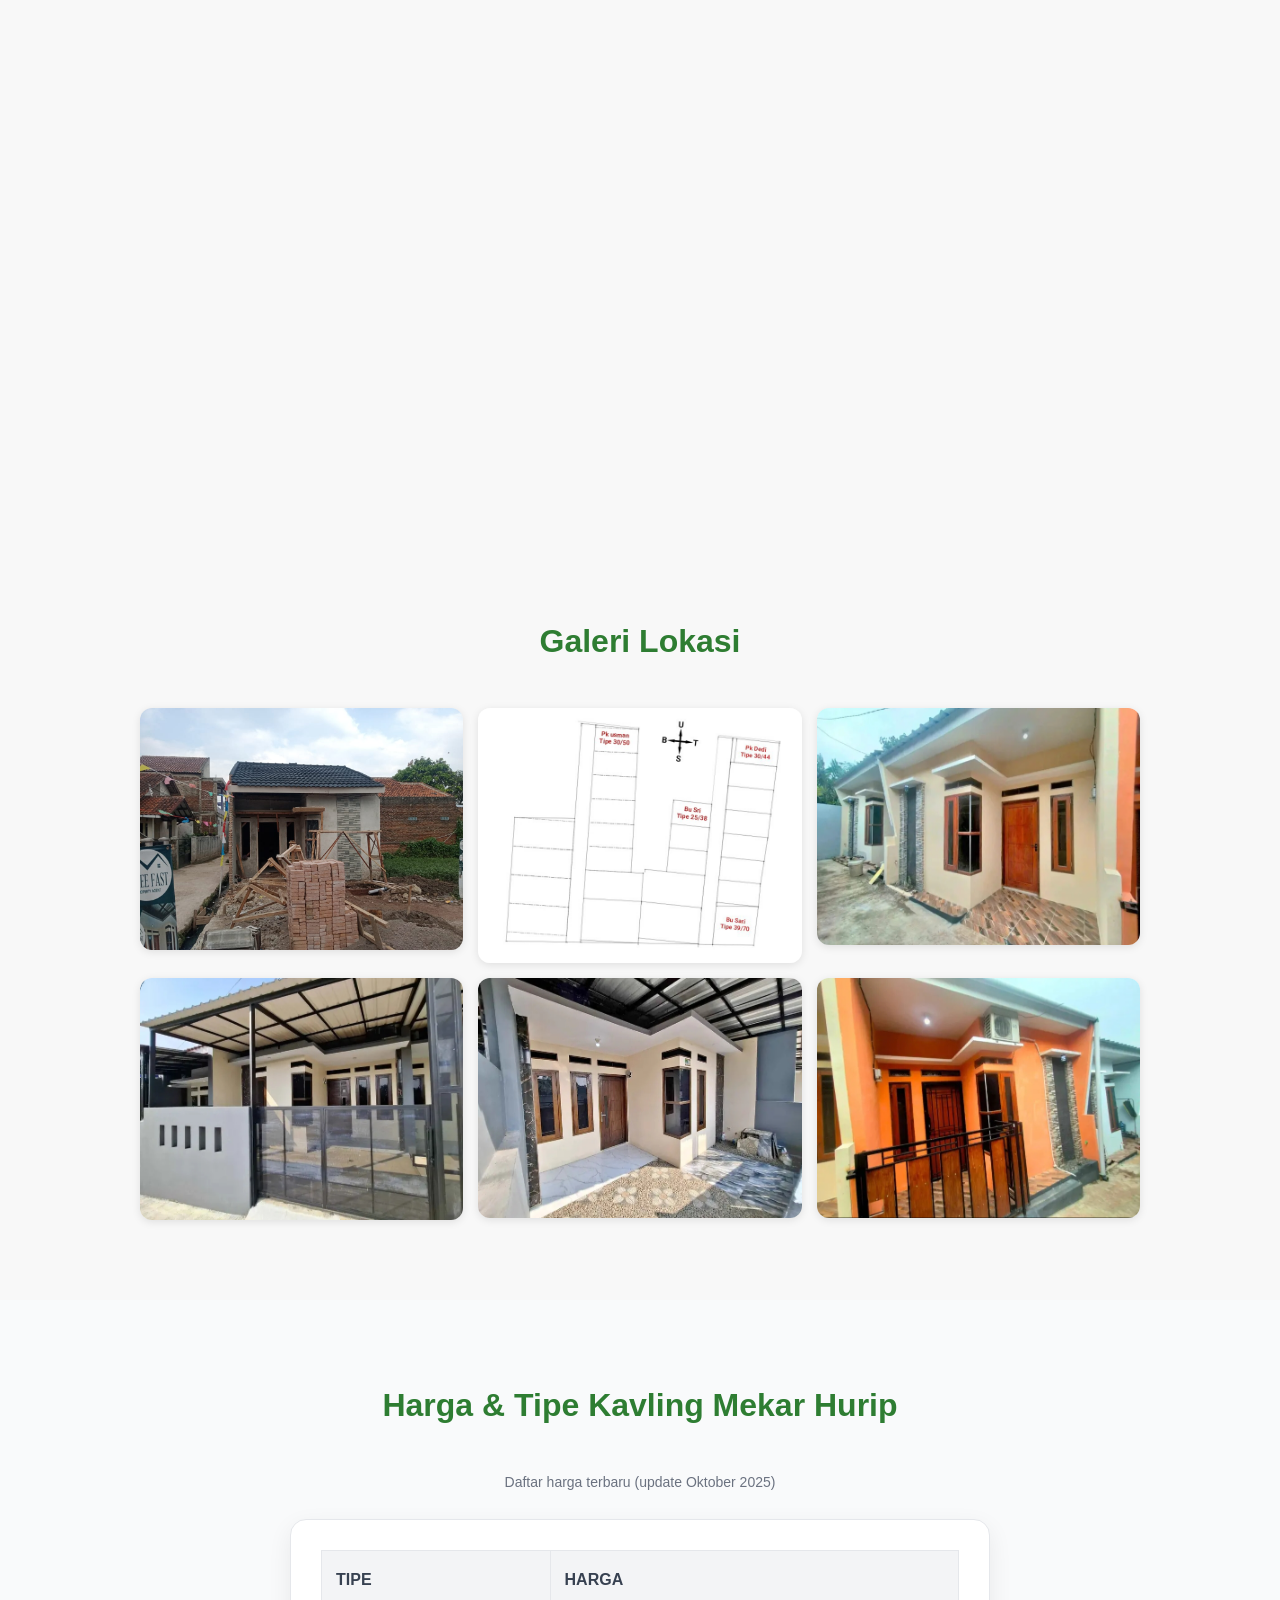
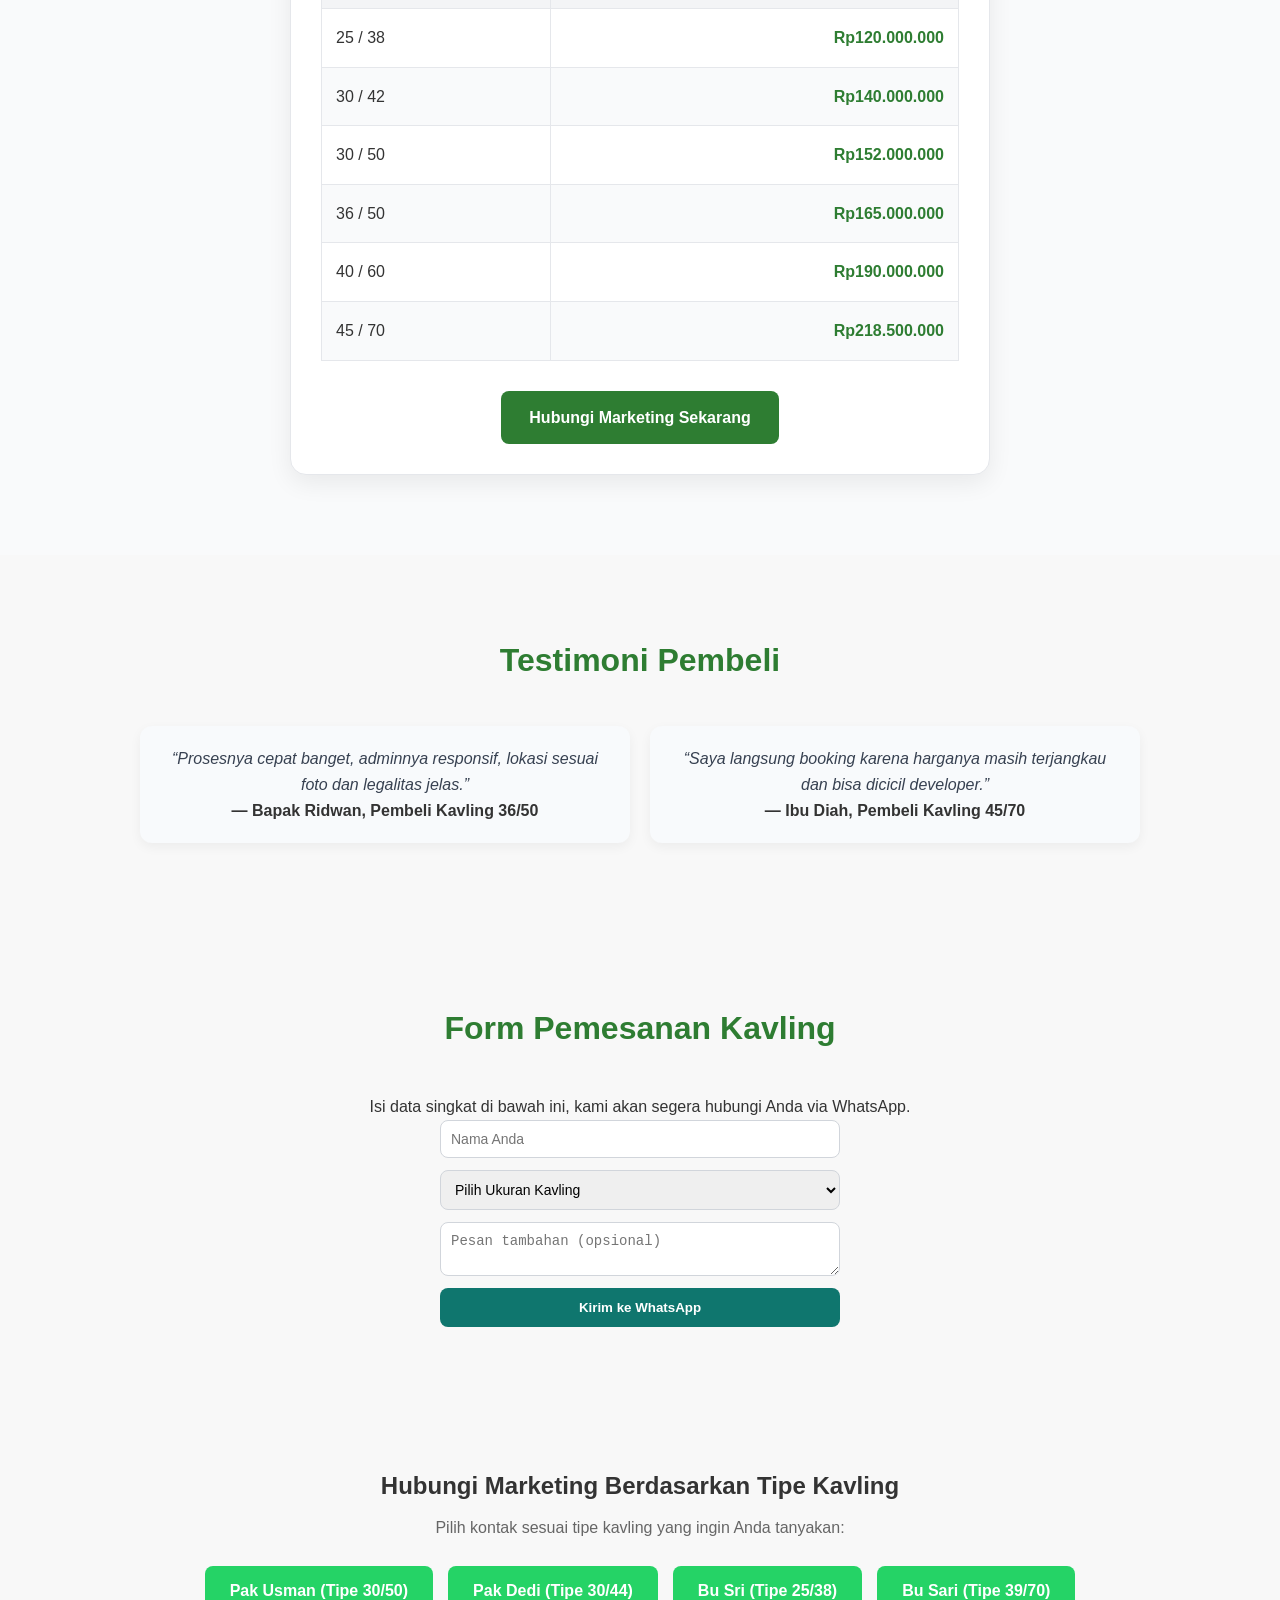
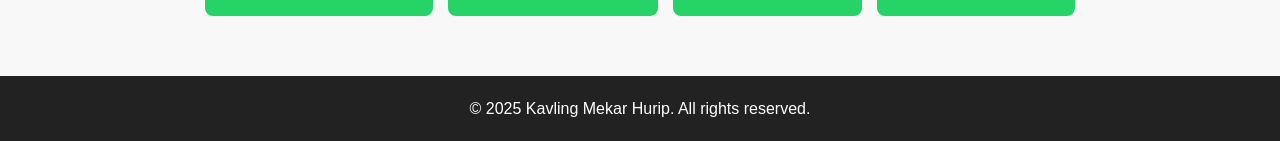
==== commit 4aa5be96: "3" ====
--- a/index.html
+++ b/index.html
@@ -60,7 +60,7 @@
     <h3>Lokasi Kavling</h3>
     <p>Kavling Mekar Hurip terletak di area strategis dengan akses mudah ke berbagai fasilitas penting.</p>
     <iframe src="https://www.google.com/maps/embed?pb=!1m14!1m8!1m3!1d990.0262125725366!2d107.6076114!3d-6.996932!3m2!1i1024!2i768!4f13.1!3m3!1m2!1s0x2e68e90009b513f5%3A0x3570cea30dfe92aa!2sKAVLING%20MEKAR%20HURIP%20BOJONGMALAKA!5e0!3m2!1sid!2sid!4v1760415456312!5m2!1sid!2sid" 
-      width="600"
+      width="100%"
       height="450"
       style="border:0;"
       allowfullscreen=""
@@ -144,11 +144,25 @@
   </section>
 
   <!-- Kontak -->
-  <section id="kontak" class="kontak fade-in">
-    <h3>Hubungi Kami</h3>
-    <p>Tertarik melihat lokasi atau ingin informasi lebih lanjut?</p>
-    <a href="https://wa.me/6285142150823" target="_blank" class="btn-white">Chat via WhatsApp</a>
-  </section>
+  <section id="kontak" class="kontak">
+    <h2>Hubungi Marketing Berdasarkan Tipe Kavling</h2>
+    <p>Pilih kontak sesuai tipe kavling yang ingin Anda tanyakan:</p>
+
+    <div class="whatsapp-buttons">
+      <a href="https://wa.me/6281234567890?text=Halo%20Pak%20Usman,%20saya%20ingin%20tanya%20tentang%20kavling%20tipe%2030/50" 
+       target="_blank" class="wa-btn">Pak Usman (Tipe 30/50)</a>
+
+      <a href="https://wa.me/6289876543210?text=Halo%20Pak%20Dedi,%20saya%20ingin%20tanya%20tentang%20kavling%20tipe%2030/44" 
+       target="_blank" class="wa-btn">Pak Dedi (Tipe 30/44)</a>
+
+      <a href="https://wa.me/6282234567890?text=Halo%20Bu%20Sri,%20saya%20ingin%20tanya%20tentang%20kavling%20tipe%2025/38" 
+       target="_blank" class="wa-btn">Bu Sri (Tipe 25/38)</a>
+
+      <a href="https://wa.me/6285544332211?text=Halo%20Bu%20Sari,%20saya%20ingin%20tanya%20tentang%20kavling%20tipe%2039/70" 
+       target="_blank" class="wa-btn">Bu Sari (Tipe 39/70)</a>
+    </div>
+  </section>
+
 
   <!-- Footer -->
   <footer>
--- a/style.css
+++ b/style.css
@@ -10,6 +10,7 @@
   background-color: #f8f8f8;
   color: #333;
   line-height: 1.6;
+  overflow-x: hidden;
 }
 
 /* === NAVBAR === */
@@ -166,26 +167,42 @@
 
 /* === KONTAK === */
 .kontak {
-  background: #2e7d32;
+  text-align: center;
+  padding: 60px 20px;
+  background-color: #f8f8f8;
+}
+
+.kontak h2 {
+  color: #333;
+  margin-bottom: 10px;
+}
+
+.kontak p {
+  color: #666;
+  margin-bottom: 25px;
+}
+
+.whatsapp-buttons {
+  display: flex;
+  flex-wrap: wrap;
+  justify-content: center;
+  gap: 15px;
+}
+
+.wa-btn {
+  background-color: #25D366;
   color: white;
-  padding: 80px 20px;
-  text-align: center;
-}
-
-.kontak .btn-white {
-  display: inline-block;
-  background: white;
-  color: #2e7d32;
+  text-decoration: none;
   padding: 12px 25px;
   border-radius: 8px;
-  text-decoration: none;
-  font-weight: 600;
-  transition: 0.3s;
-}
-
-.kontak .btn-white:hover {
-  background: #f0f0f0;
-}
+  font-weight: bold;
+  transition: background 0.3s ease;
+}
+
+.wa-btn:hover {
+  background-color: #1ebf5a;
+}
+
 
 /* === FOOTER === */
 footer {
